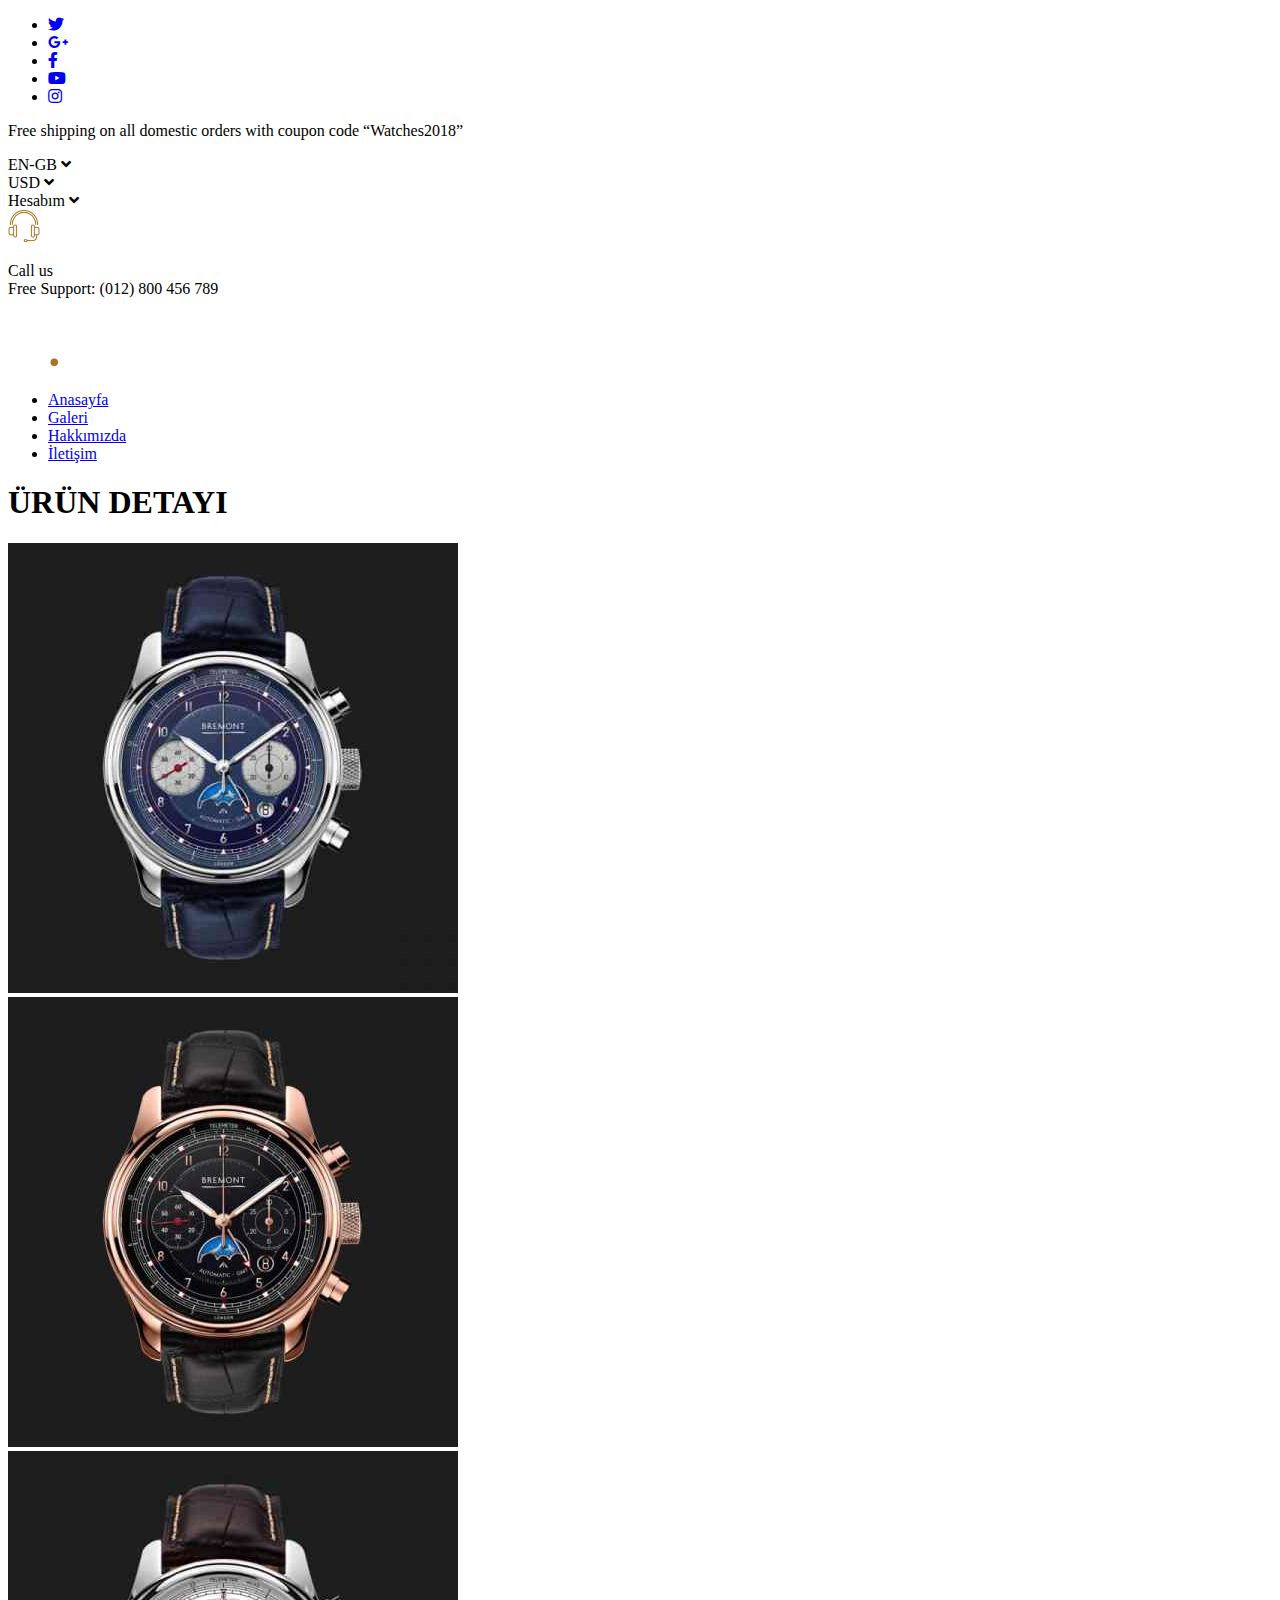
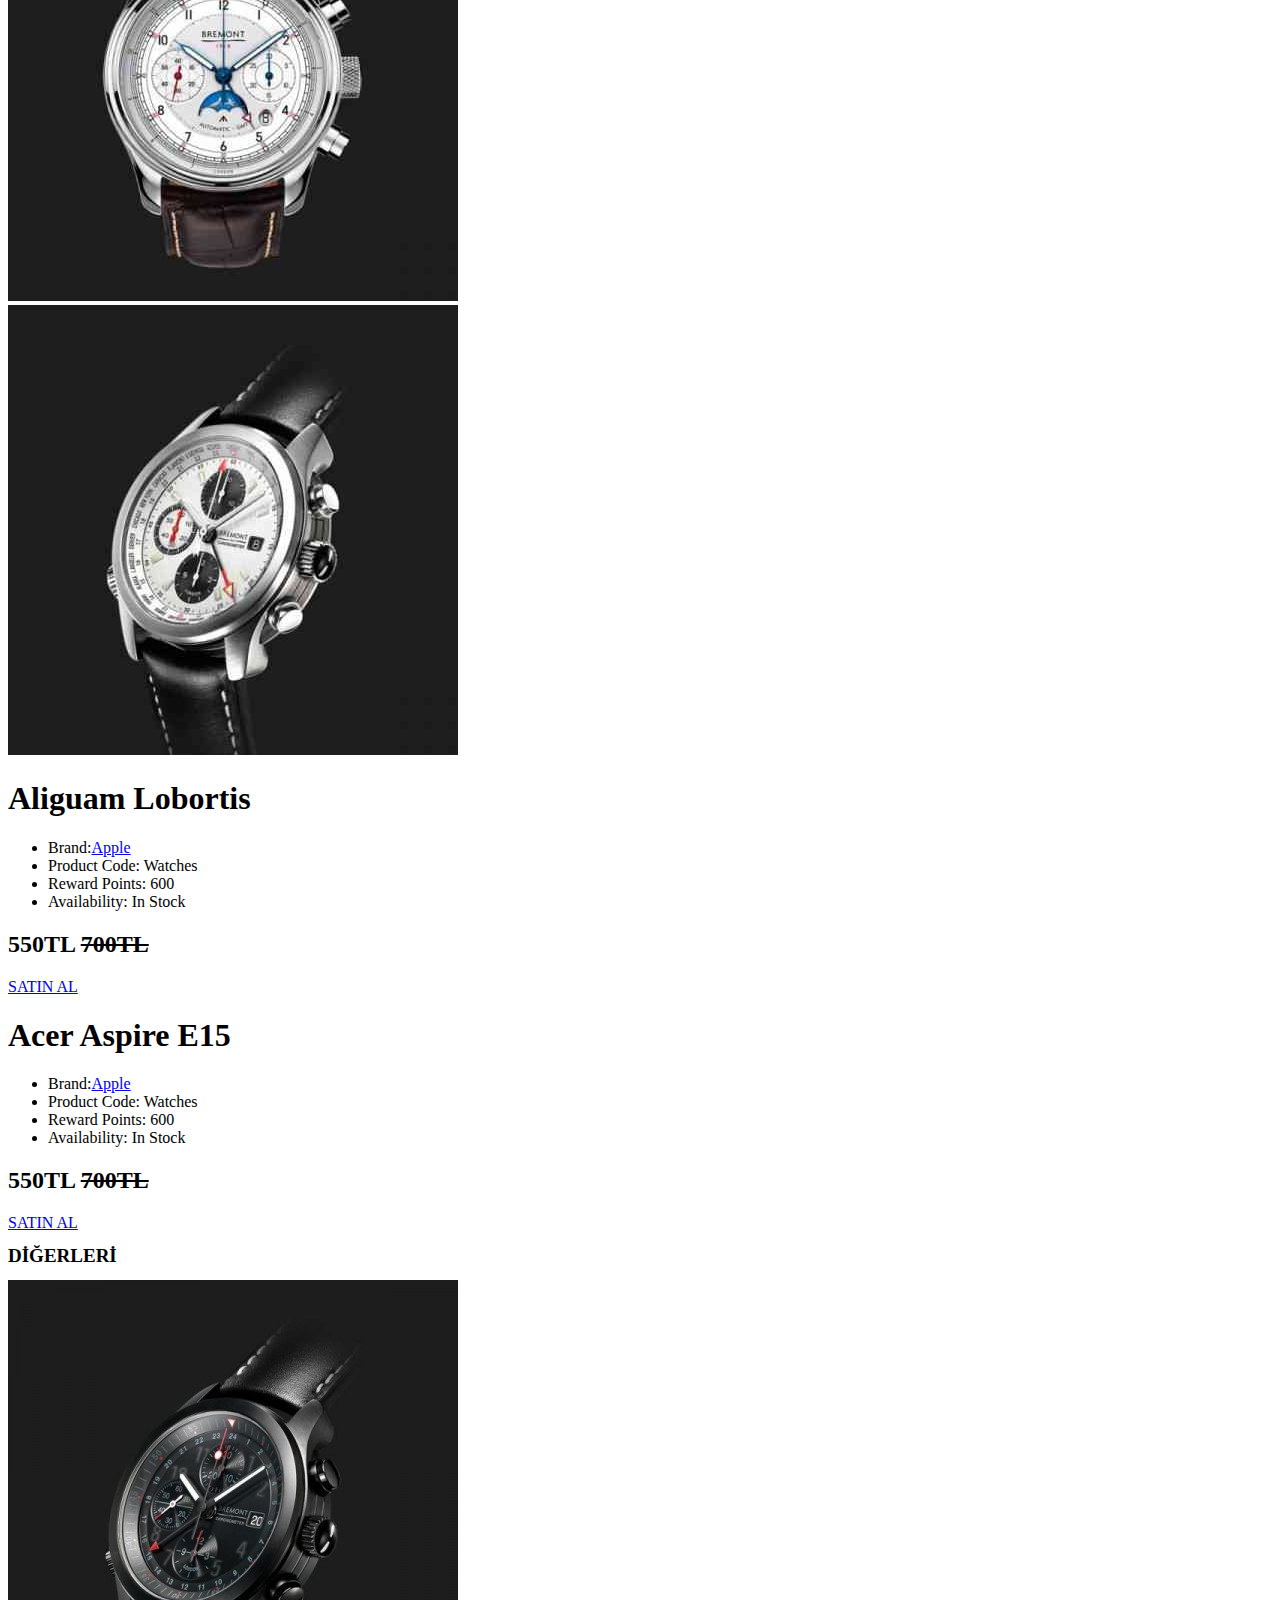
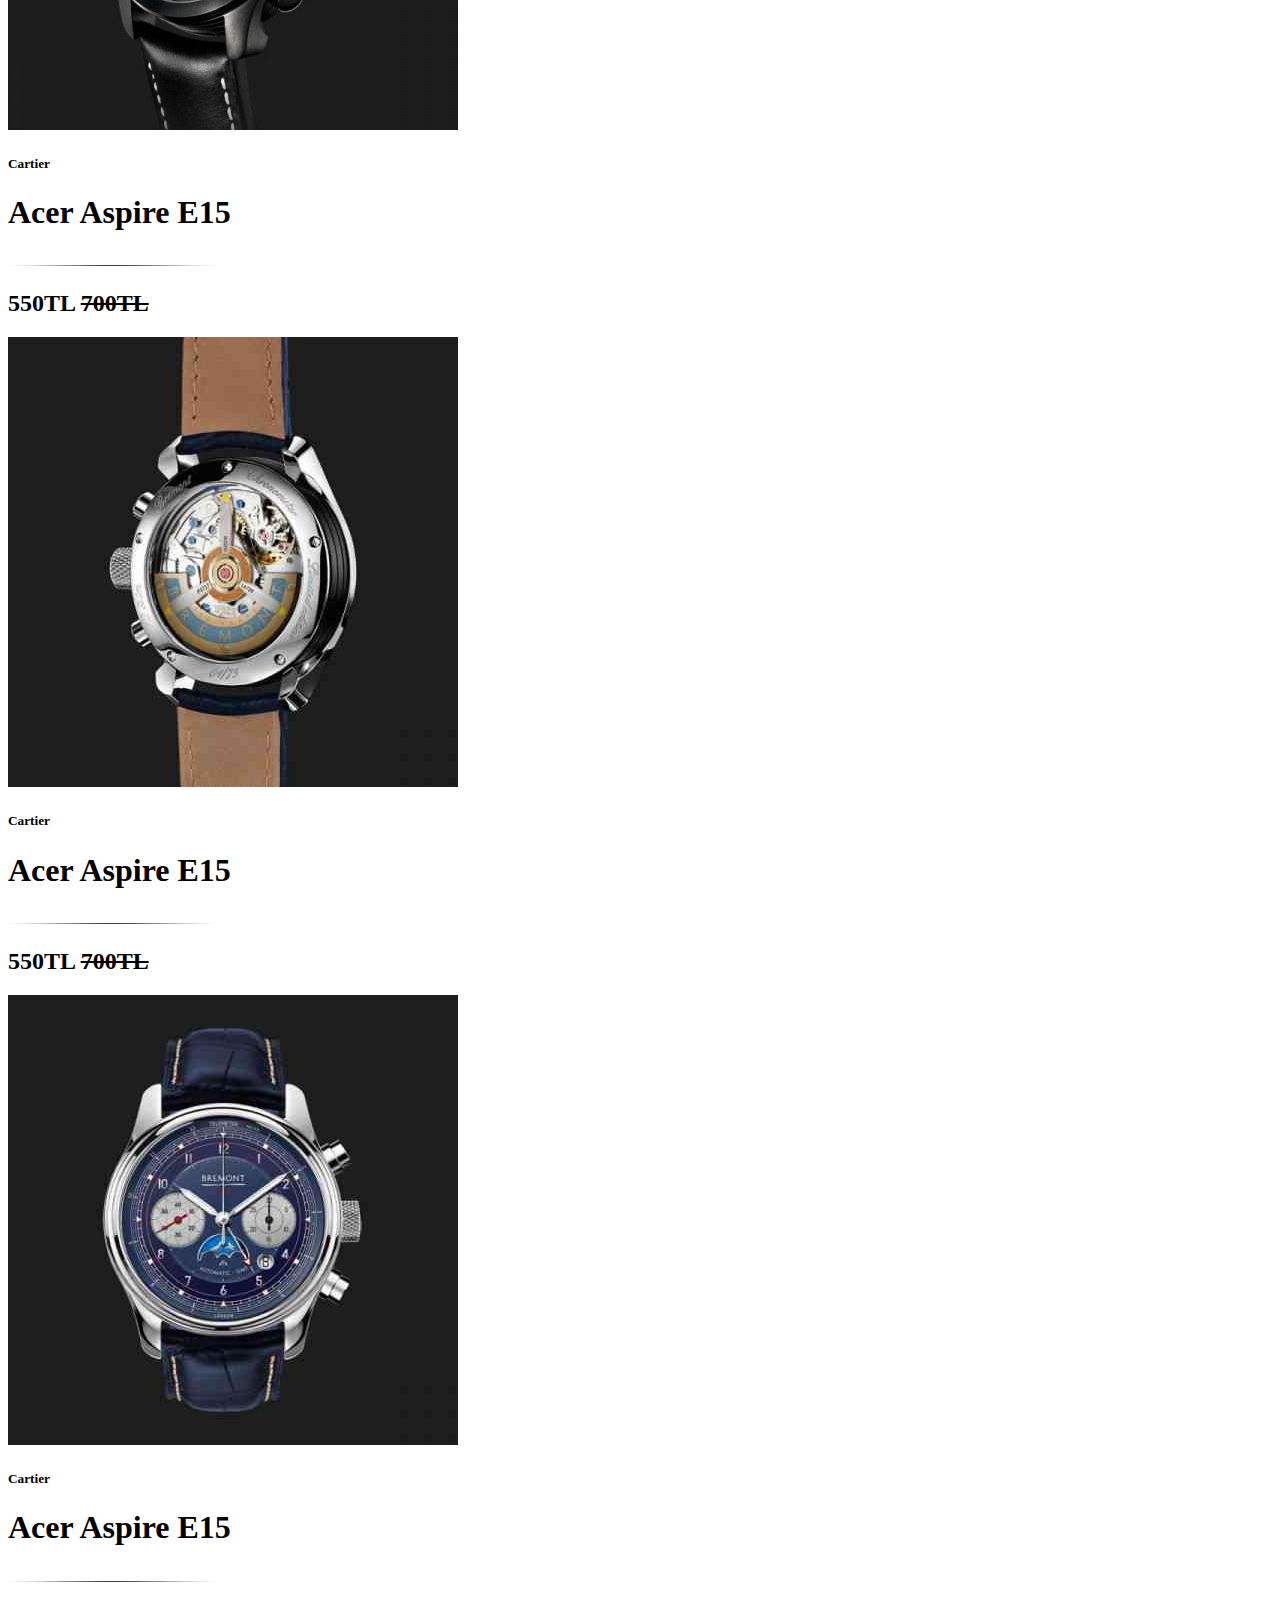
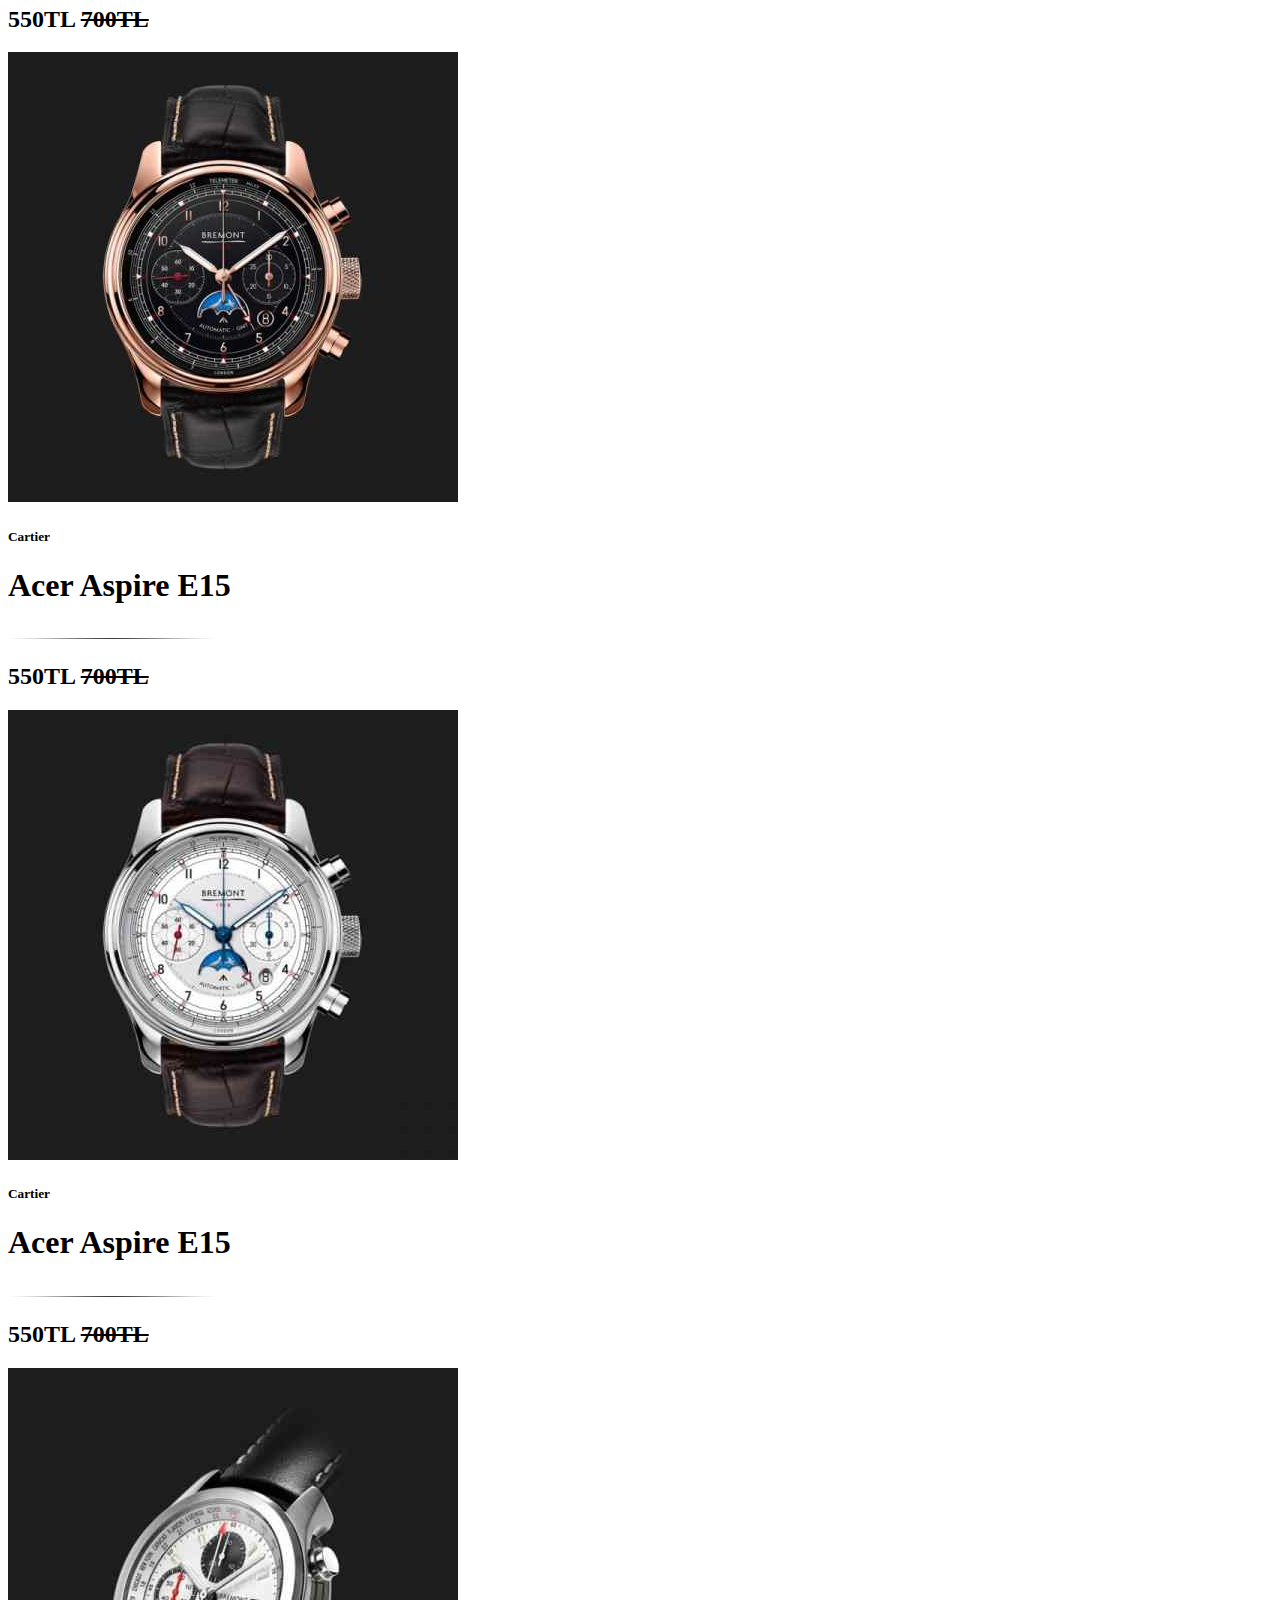
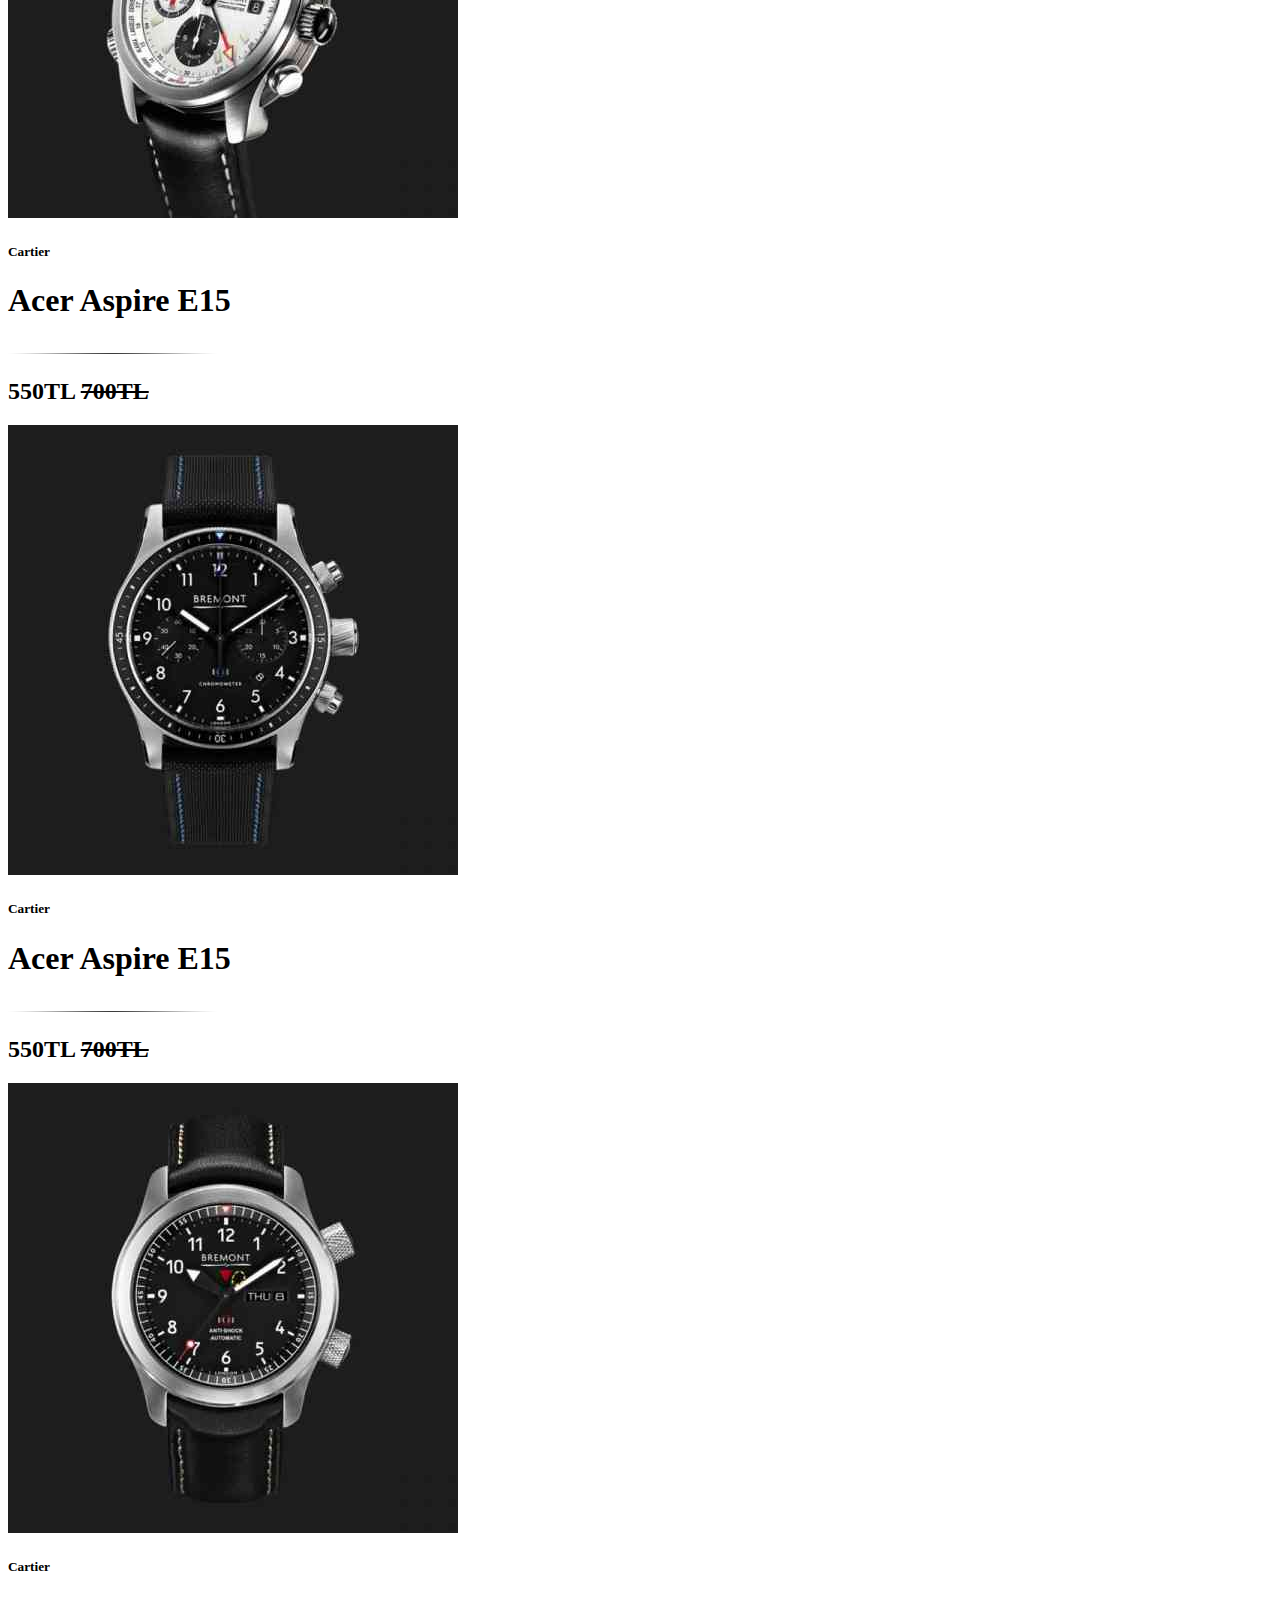
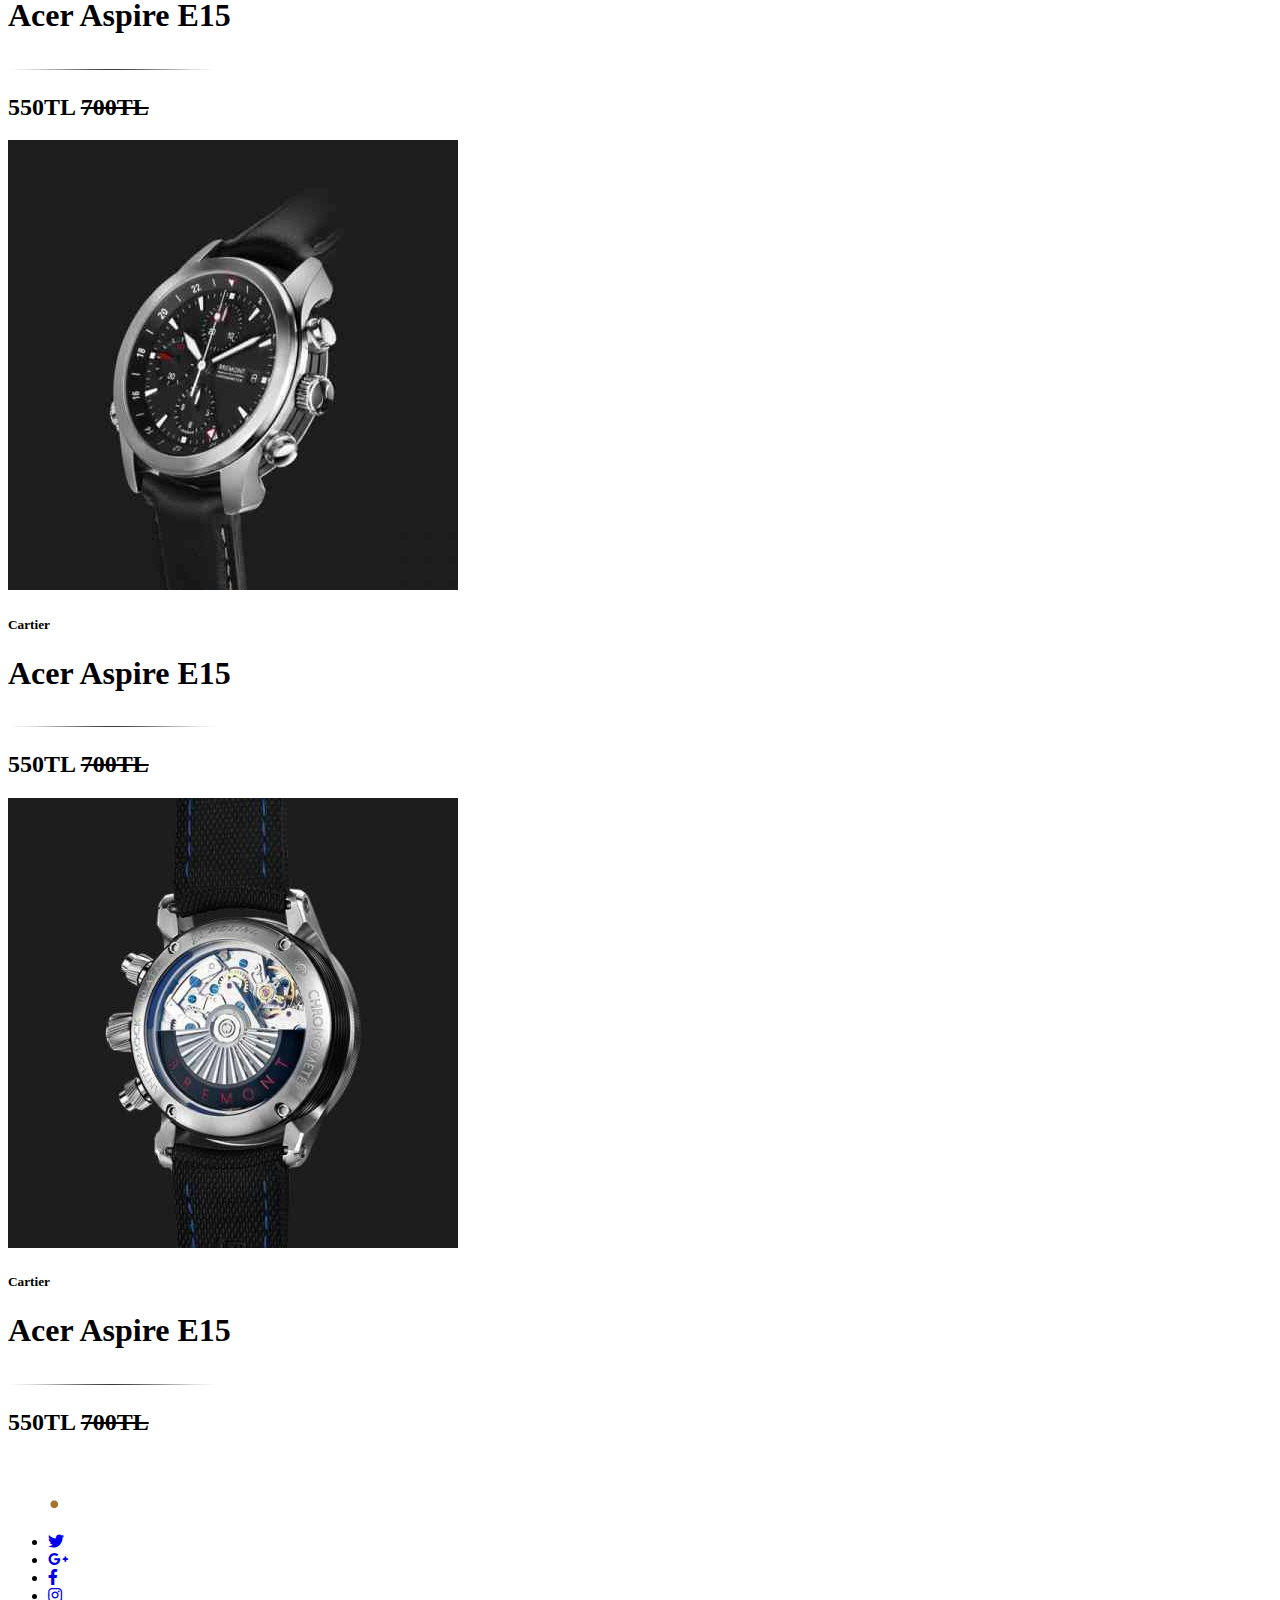
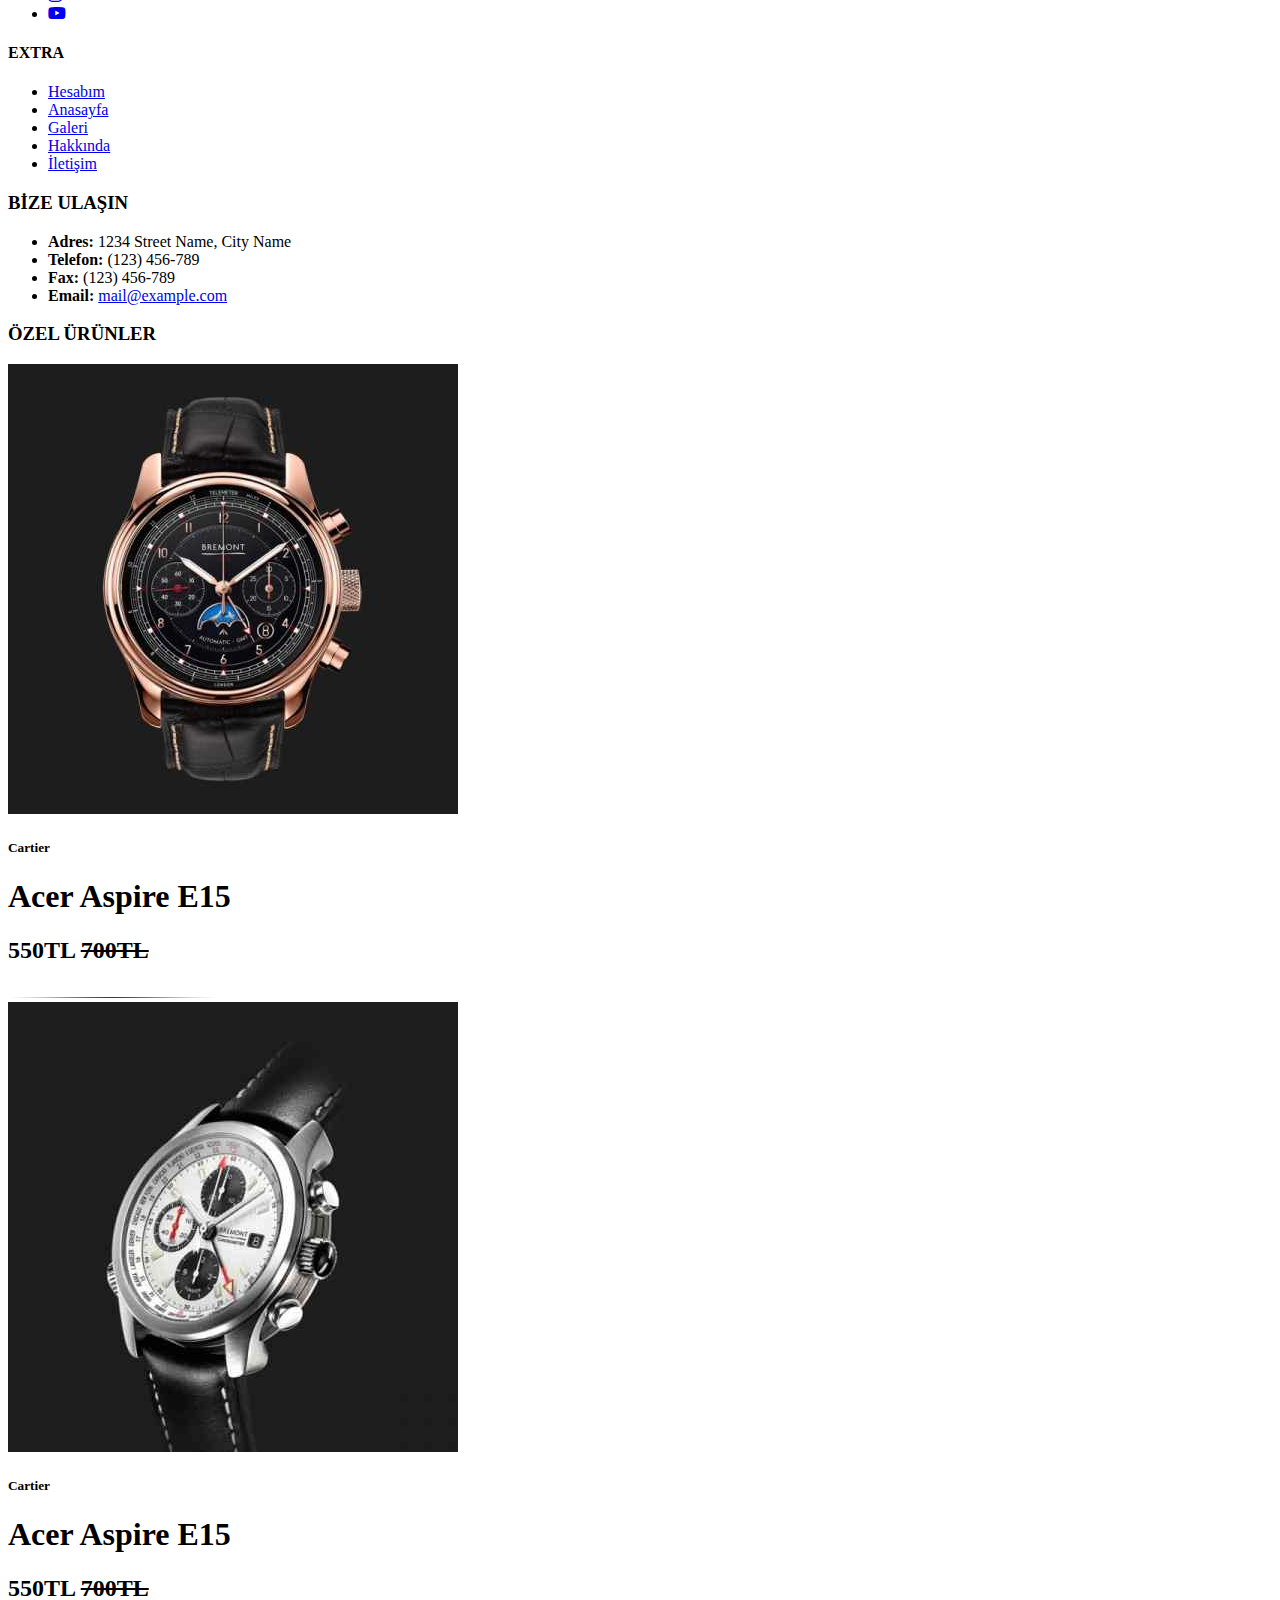
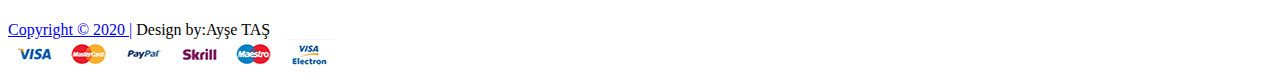
==== galeri.html @ 1a349b6c "html css tamamlandı" ====
<!DOCTYPE html>


    <meta charset="utf-8"> 
    <meta http-equiv="X-UA-Compatible" content="IE=edge">
    <meta name="viewport" content="width=device-width, initial-scale=1">
    <meta name="description" content="meta description">

    <title>Mimora</title>
   
    <link rel="stylesheet" href="css/reset.css">
    <link rel="stylesheet" href="css/main.css">
    <link rel="stylesheet" href="https://cdnjs.cloudflare.com/ajax/libs/font-awesome/5.14.0/css/all.min.css">
    <link rel="shortcut icon" href="img/icon.png">

    <body cz-shortcut-listen="true" class="bodymenu">

       <header>
            <div class="header-top">
                <div class="container">
                    <div class="top-header">

                        <div class="social-contact">
                            <ul >
                                <li class="social__item">
                                    <a href="https://twitter.com" class="social__link">
                                    <i class="fab fa-twitter"></i>
                                    </a>
                                </li>
                                <li class="social__item">
                                    <a href="https://plus.google.com" class="social__link">
                                    <i class="fab fa-google-plus-g"></i>
                                    </a>
                                </li>
                                <li class="social__item">
                                    <a href="https://facebook.com" class="social__link">
                                    <i class="fab fa-facebook-f"></i>
                                    </a>
                                </li>
                                <li class="social__item">
                                    <a href="https://youtube.com" class="social__link">
                                    <i class="fab fa-youtube"></i>
                                    </a>
                                </li>
                                <li class="social__item">
                                    <a href="https://instagram.com" class="social__link">
                                    <i class="fab fa-instagram"></i>
                                    </a>
                                </li>
                            </ul>
                            <p>Free shipping on all domestic orders with coupon code <span>“Watches2018”</span></p>
                        </div>

                      
                            <div class="header-top-nav">
                                <div class="language-selector header-top-nav__item">
                                    <div class="dropdown header-top__dropdown">
                                        <a class="dropdown-toggle" id="languageID" data-toggle="dropdown" aria-haspopup="true" aria-expanded="false">
                                            EN-GB
                                            <i class="fa fa-angle-down"></i>
                                        </a>
                                        <div class="dropdown-menu" aria-labelledby="languageID">
                                            
                                        </div>
                                    </div>
                                </div>
                                <div class="currency-selector header-top-nav__item">
                                    <div class="dropdown header-top__dropdown">
                                        
                                        <a class="dropdown-toggle" id="currencyID" data-toggle="dropdown" aria-haspopup="true" aria-expanded="false">
                                            USD
                                            <i class="fa fa-angle-down"></i>
                                        </a>
                                        <div class="dropdown-menu" aria-labelledby="currencyID">
                                           
                                        </div>
                                    </div>
                                </div>
                                <div class="user-info header-top-nav__item">
                                    <div class="dropdown header-top__dropdown">
                                        <a class="dropdown-toggle" id="userID" data-toggle="dropdown" aria-haspopup="true" aria-expanded="false">
                                           Hesabım
                                            <i class="fa fa-angle-down"></i>
                                        </a>
                                        <div class="dropdown-menu" aria-labelledby="userID">
                                            
                                        </div>
                                    </div>
                                </div>
                            </div>
                       
                    </div>
                </div>
            </div>

                             <!--ikinci başlık-->
            <div class="header-middle header-top-1">
                <div class="container">
                    <div class="row">
                       <div class="contact-info">
                         <img src="img/icon_phone.png" alt="Phone Icon">
                         <p>Call us <br> Free Support: (012) 800 456 789</p>
                       </div>

                        <div class="text-center">
                          <a href="index.html" class="logo-box mb-md--30">
                          <img src="img/logo.png" alt="logo">
                          </a>
                        </div>  
                    </div>
                </div>
            </div>
                        <!--üçüncü başlık-->
            <div class="headerMenu">
                <div class="container">
                 <ul class="menuLink">
                     <li><a href="index.html">Anasayfa</a></li>
                     <li><a href="galeri.html">Galeri</a></li>
                     <li><a href="hakkimizda.html">Hakkımızda</a></li>
                     <li><a href="iletisim.html">İletişim</a></li>
                     
                 </ul>
                </div>
            </div>

        </header>
                   <!--Başlık kısmı-->
        <section class="page">
            <div class="pageTitle">
                <h1>ÜRÜN DETAYI</h1>
            </div>

        </section>

                
        <section class="imgProduct">
            <div class="container">
                <div class="imgBody">
                    
                    <div class="imgMenu">
                        <div class="col2">
                            <div class="item">
                                <div class="imgPage">
                                    <img src="img/watch3.jpg">
                                </div>
                                <div class="imgPage">
                                    <img src="img/watch4.jpg">
                                </div>
                                <div class="imgPage">
                                    <img src="img/watch5.jpg">
                                </div>
                                <div class="imgPage">
                                    <img src="img/watch6.jpg">
                                </div>
                             
                            </div>
                        </div>
                        
                        <div class="col2">
                            <div class="item">
                                <div class="text">
                                    <div class="itemtext">
                                        <h1>Aliguam Lobortis</h1>
                                        <ul class="list"> 
                                            <li>Brand:<a href="#">Apple</a></li>
                                            <li>Product Code: Watches</li>
                                            <li>Reward Points: 600</li>
                                            <li>Availability: In Stock</li>
                                        </ul>
                                        <h2>550TL <span><del>700TL</del></span></h2>
                                        <a href="#" class="btn">SATIN AL </a> 
                                    </div>
                                </div>
                                <div class="text">
                                    <div class="itemtext">
                                        <h1>Acer Aspire E15</h1>
                                        <ul class="list">
                                            <li>Brand:<a href="#">Apple</a></li>
                                            <li>Product Code: Watches</li>
                                            <li>Reward Points: 600</li>
                                            <li>Availability: In Stock</li>
                                        </ul>
                                        <h2>550TL <span><del>700TL</del></span></h2>
                                        <a href="#" class="btn">SATIN AL </a> 
                                    </div>
                                </div>
                            
                            </div>
                        </div>

                    </div>
            
                </div>
            </div>

        </section>



                     <!--Galeri kısmı-->
        <section id="galeri" class="sectionArea">
            <div class="container">
                <div class="galeriBody">
                        <div class="galeriText">
                            <h1 style="font-size: 19px;">DİĞERLERİ</h1>
                        </div>
                    <div class="galeriMenu">
                        <div class="col5">
                            <div class="item2">
                                <div class="zoom">
                                    <img src="img/watch1.jpg">
                                  

                                </div>
                                <div class="itemtext">
                                    <h5>Cartier</h5>
                                    <h1>Acer Aspire E15</h1>
                                    <img src="img/line.png" alt="line">
                                    <h2>550TL <span><del>700TL</del></span></h2>
                                </div>
                            </div>
                        </div>
                        <div class="col5">
                            <div class="item2">
                                <div class="zoom">
                                    <img src="img/watch2.jpg">
                                </div>
                                <div class="itemtext">
                                    <h5>Cartier</h5>
                                    <h1>Acer Aspire E15</h1>
                                    <img src="img/line.png" alt="line">
                                    <h2>550TL <span><del>700TL</del></span></h2>
                                </div>
                            </div>
                        </div>
                        <div class="col5">
                            <div class="item2">
                                <div class="zoom">
                                    <img src="img/watch3.jpg">
                                </div>
                                <div class="itemtext">
                                    <h5>Cartier</h5>
                                    <h1>Acer Aspire E15</h1>
                                    <img src="img/line.png" alt="line">
                                    <h2>550TL <span><del>700TL</del></span></h2>
                                </div>
                            </div>
                        </div>
                        <div class="col5">
                            <div class="item2">
                                <div class="zoom">
                                    <img src="img/watch4.jpg">
                                </div>
                                <div class="itemtext">
                                    <h5>Cartier</h5>
                                    <h1>Acer Aspire E15</h1>
                                    <img src="img/line.png" alt="line">
                                    <h2>550TL <span><del>700TL</del></span></h2>
                                </div>
                            </div>
                        </div>
                        <div class="col5">
                            <div class="item2">
                                <div class="zoom">
                                    <img src="img/watch5.jpg">
                                </div>
                                <div class="itemtext">
                                    <h5>Cartier</h5>
                                    <h1>Acer Aspire E15</h1>
                                    <img src="img/line.png" alt="line">
                                    <h2>550TL <span><del>700TL</del></span></h2>
                                </div>
                            </div>
                        </div>
                        <div class="col5">
                            <div class="item2">
                                <div class="zoom">
                                    <img src="img/watch6.jpg">
                                </div>
                                <div class="itemtext">
                                    <h5>Cartier</h5>
                                    <h1>Acer Aspire E15</h1>
                                    <img src="img/line.png" alt="line">
                                    <h2>550TL <span><del>700TL</del></span></h2>
                                </div>
                            </div>
                        </div>
                        <div class="col5">
                            <div class="item2">
                                <div class="zoom">
                                   <img src="img/watch7.jpg">
                                </div>
                                <div class="itemtext">
                                    <h5>Cartier</h5>
                                    <h1>Acer Aspire E15</h1>
                                    <img src="img/line.png" alt="line">
                                    <h2>550TL <span><del>700TL</del></span></h2>
                                </div>
                            </div>
                        </div>
                        <div class="col5">
                            <div class="item2">
                                <div class="zoom">
                                    <img src="img/watch8.jpg">   
                                </div>
                                <div class="itemtext">
                                    <h5>Cartier</h5>
                                    <h1>Acer Aspire E15</h1>
                                    <img src="img/line.png" alt="line">
                                    <h2>550TL <span><del>700TL</del></span></h2>
                                </div>
                            </div>
                        </div>
                        <div class="col5">
                            <div class="item2">
                                <div class="zoom">
                                    <img src="img/watch9.jpg">
                                </div>
                                <div class="itemtext">
                                <h5>Cartier</h5>
                                    <h1>Acer Aspire E15</h1>
                                    <img src="img/line.png" alt="line">
                                    <h2>550TL <span><del>700TL</del></span></h2>
                                </div>
                            </div>
                        </div>
                        <div class="col5">
                            <div class="item2">
                                <div class="zoom">
                                    <img src="img/watch10.jpg">
                                </div>
                                <div class="itemtext">
                                    <h5>Cartier</h5>
                                    <h1>Acer Aspire E15</h1>
                                    <img src="img/line.png" alt="line">
                                    <h2>550TL <span><del>700TL</del></span></h2>
                                </div>
                            </div>
                        </div>
                    </div>
                </div>
            </div>
        </section>
        <footer class="footerArea">
            <div class="container">
                <div class="footerBody">
                    <div class="footerTop">

                        <div class="col4">
                            <div class="footerItem">
                                <img src="img/logo.png" alt="logo">
                                <ul class="socialLinks">
                                    <li><a href="https://twitter.com"><i class="fab fa-twitter"></i></a></li>
                                    <li><a href="https://plus.google.com"><i class="fab fa-google-plus-g"></i></a></li>
                                    <li><a href="https://facebook.com"><i class="fab fa-facebook-f"></i></a></li>
                                    <li><a href="https://instagram.com"><i class="fab fa-instagram"></i></a></li>
                                    <li><a href="https://youtube.com"><i class="fab fa-youtube"></i></a></li>
                                </ul>
                            </div>
                        </div>
                     
                        <div class="col4">
                            <div class="footerItem">
                                <h4>EXTRA</h4>
                                <ul class="footerExtra">
                                    <li ><a class="hesap" href="#">Hesabım</a></li>
                                    <li><a href="#">Anasayfa</a></li>
                                    <li><a href="#">Galeri</a></li>
                                    <li><a href="#">Hakkında</a></li>
                                    <li><a href="#">İletişim</a></li>
                                </ul>
                        
                            </div>
                        </div>
                        <div class="col4">
                            <div class="footerItem">
                                <h3>BİZE ULAŞIN</h3>
                                <ul class="footerContact">
                                    <li> <strong>Adres:</strong> 1234 Street Name, City Name</li>
                                    <li><strong>Telefon:</strong> (123) 456-789</li>
                                    <li><strong>Fax:</strong> (123) 456-789</li>
                                    <li><strong>Email:</strong> <a href="mailto:mail@example.com">mail@example.com</a></li>
                                </ul>
                        
                            </div>
                        </div>
                        <div class="col4">
                            <div class="footerItem">
                                <h3>ÖZEL ÜRÜNLER</h3>
                                <div class="widget-product">
                                    <div class="product">
                                        <div class="productimg">
                                            <img src="img/watch4.jpg" alt="saat">
                                        </div>
                                        <div class="productText">
                                            <h5>Cartier</h5>
                                            <h1>Acer Aspire E15</h1>
                                            <h2>550TL <span><del>700TL</del></span></h2>
                                        </div>
                                    </div>
                                    <div class="line">
                                        <img src="img/line.png" alt="">
                                    </div>
                                    <div class="product">
                                        <div class="productimg">
                                            <img src="img/watch6.jpg" alt="saat">
                                        </div>
                                        <div class="productText">
                                            <h5>Cartier</h5>
                                            <h1>Acer Aspire E15</h1>
                                            <h2>550TL <span><del>700TL</del></span></h2>
                                        </div>
                                    </div>
                                </div>
                        
                            </div>
                        </div>
                    </div>

                    <div class="footerLower">
                        <div class="copyright">
                            <a href="#"> Copyright &copy; 2020 |</a>
                            <span class="text">
                                Design by:Ayşe TAŞ
                            </span>
            
                        </div>
                        <div class="footerImg">
                            <img src="img/payment.png" >
                        </div>
                    </div>
                </div>
            </div>

        </footer>



    </body>
</html>
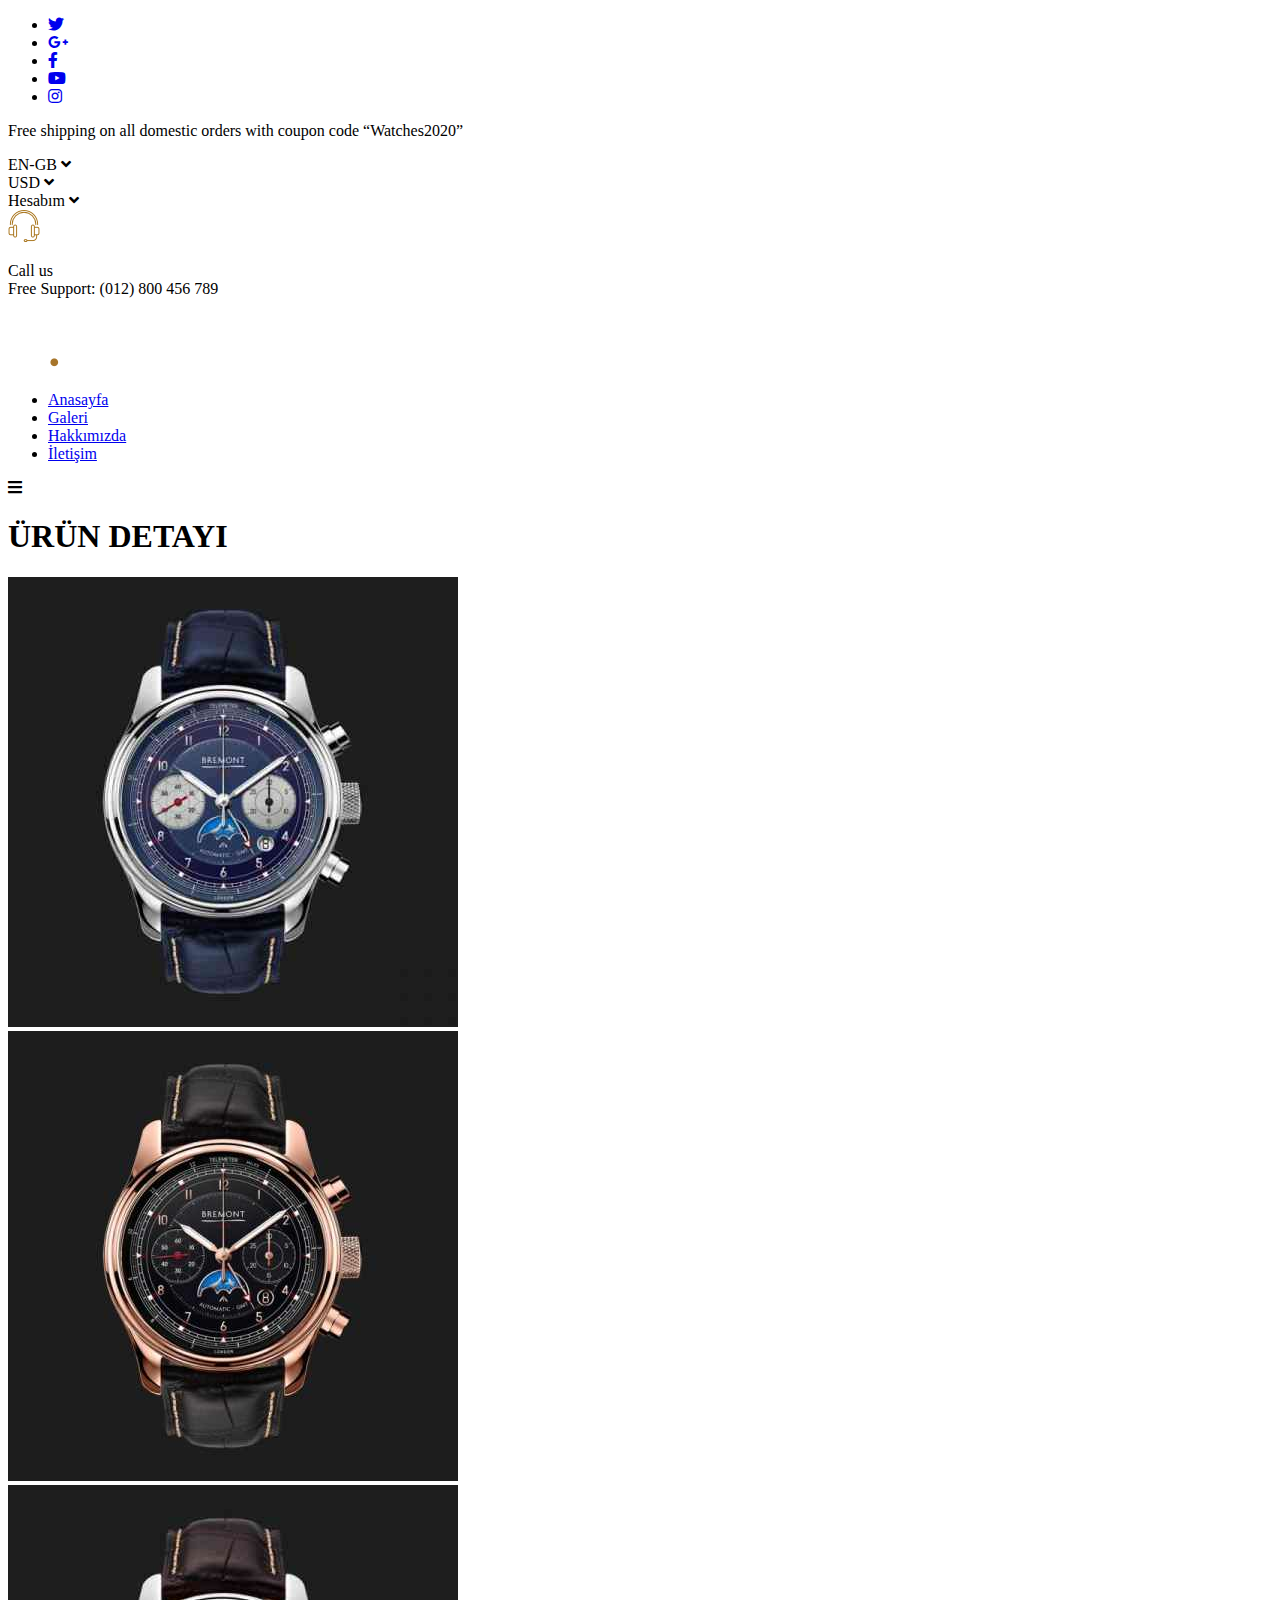
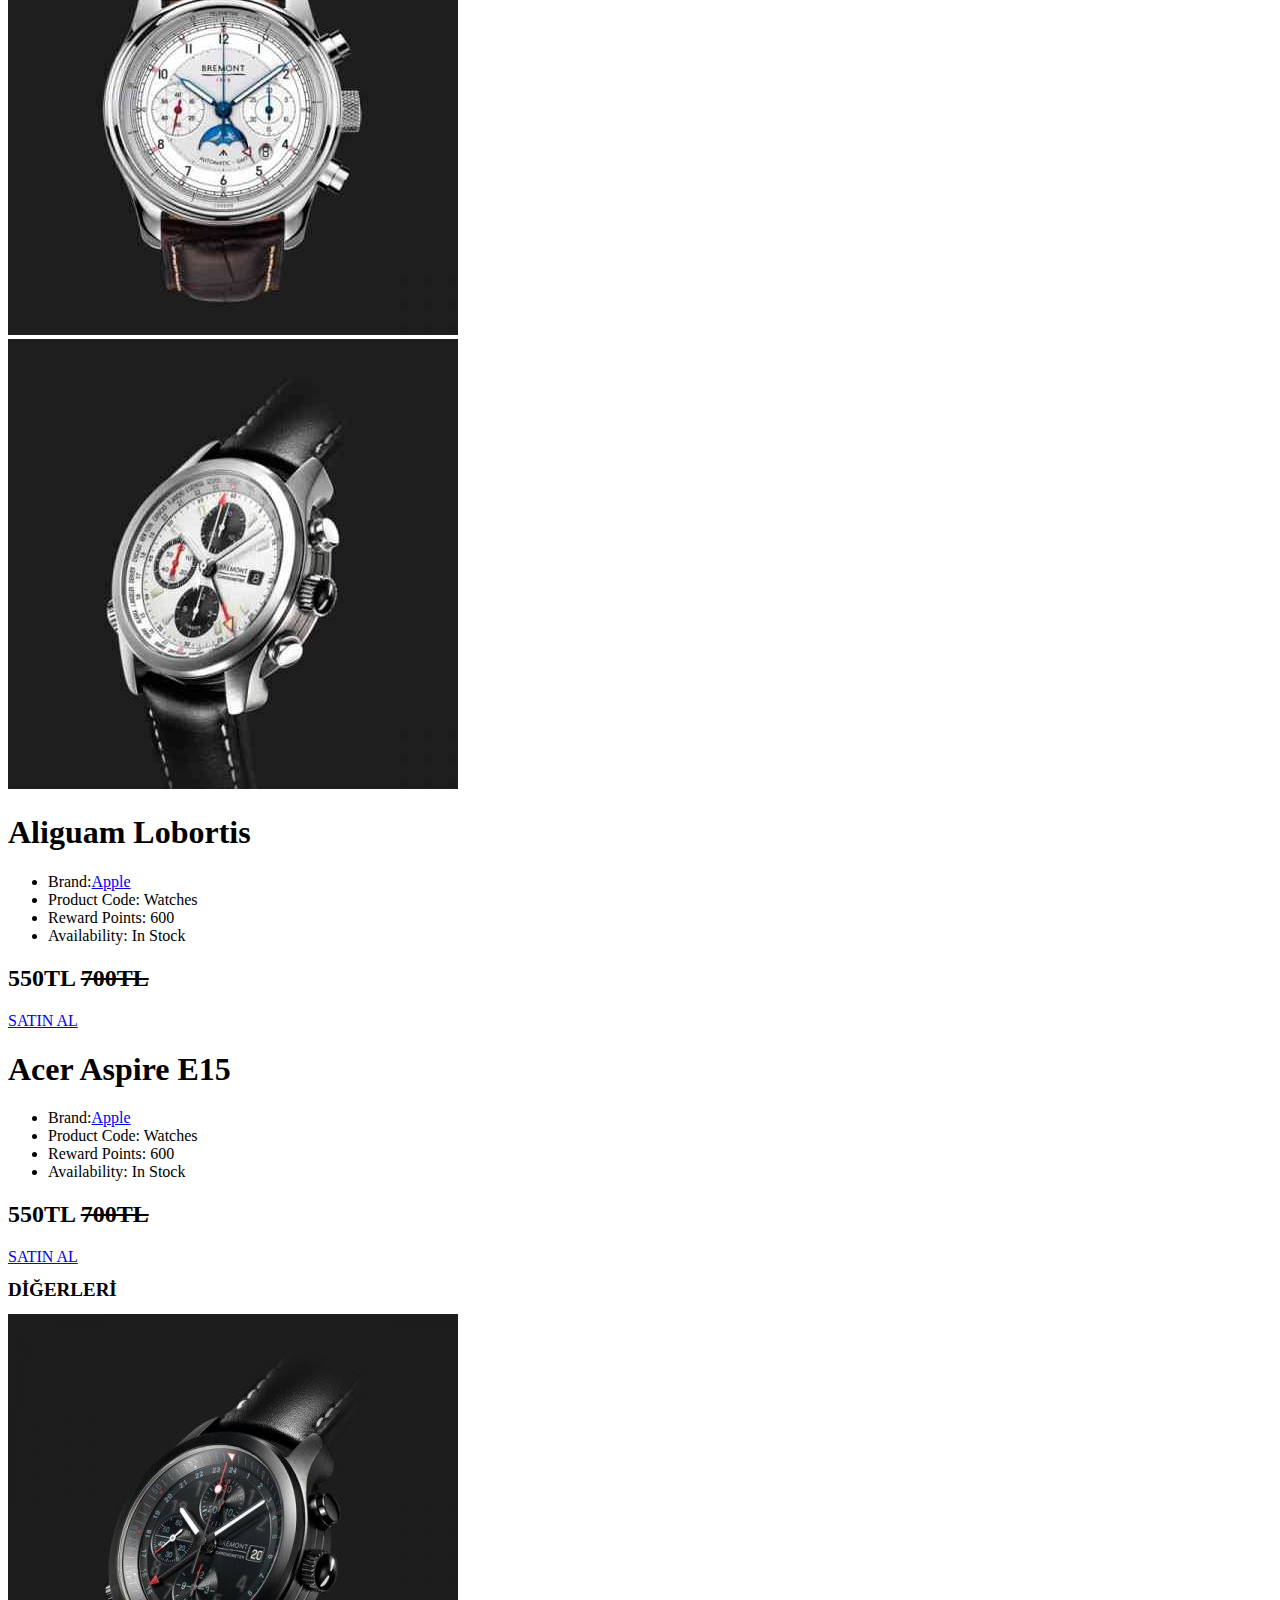
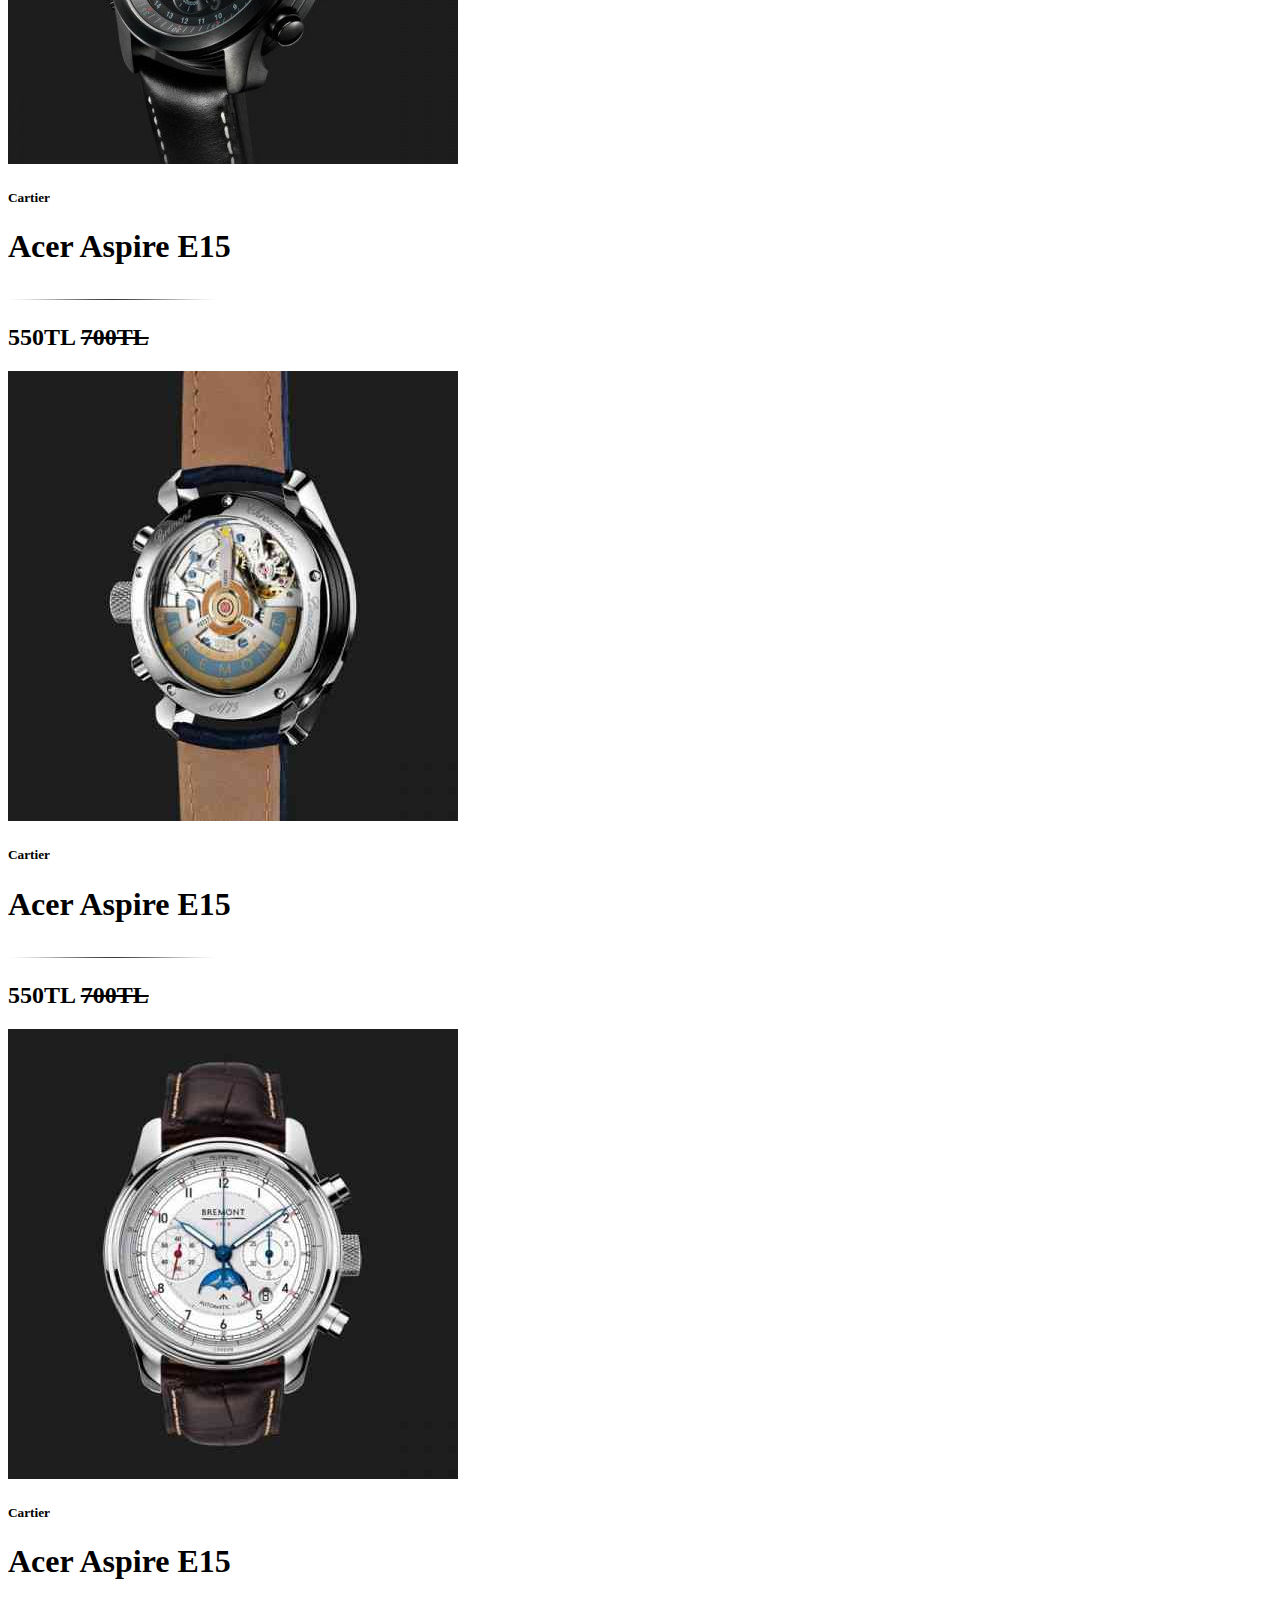
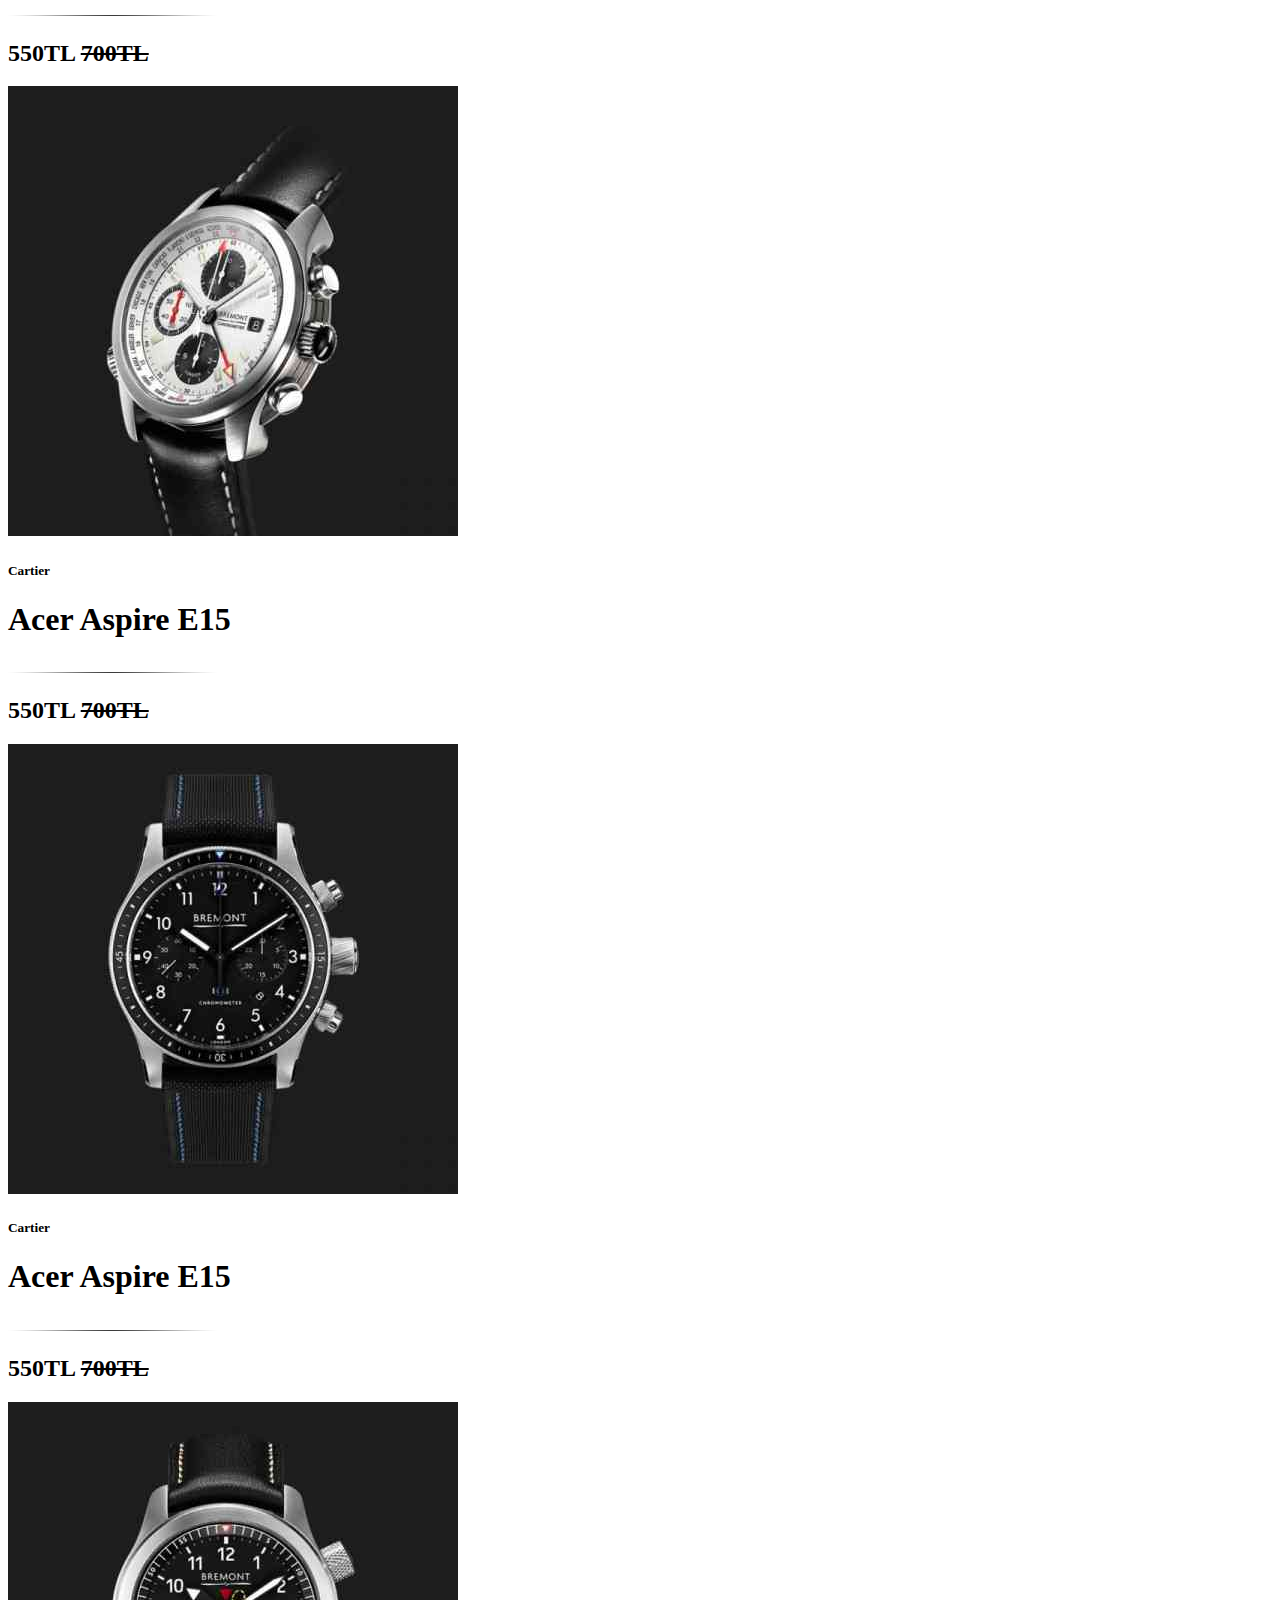
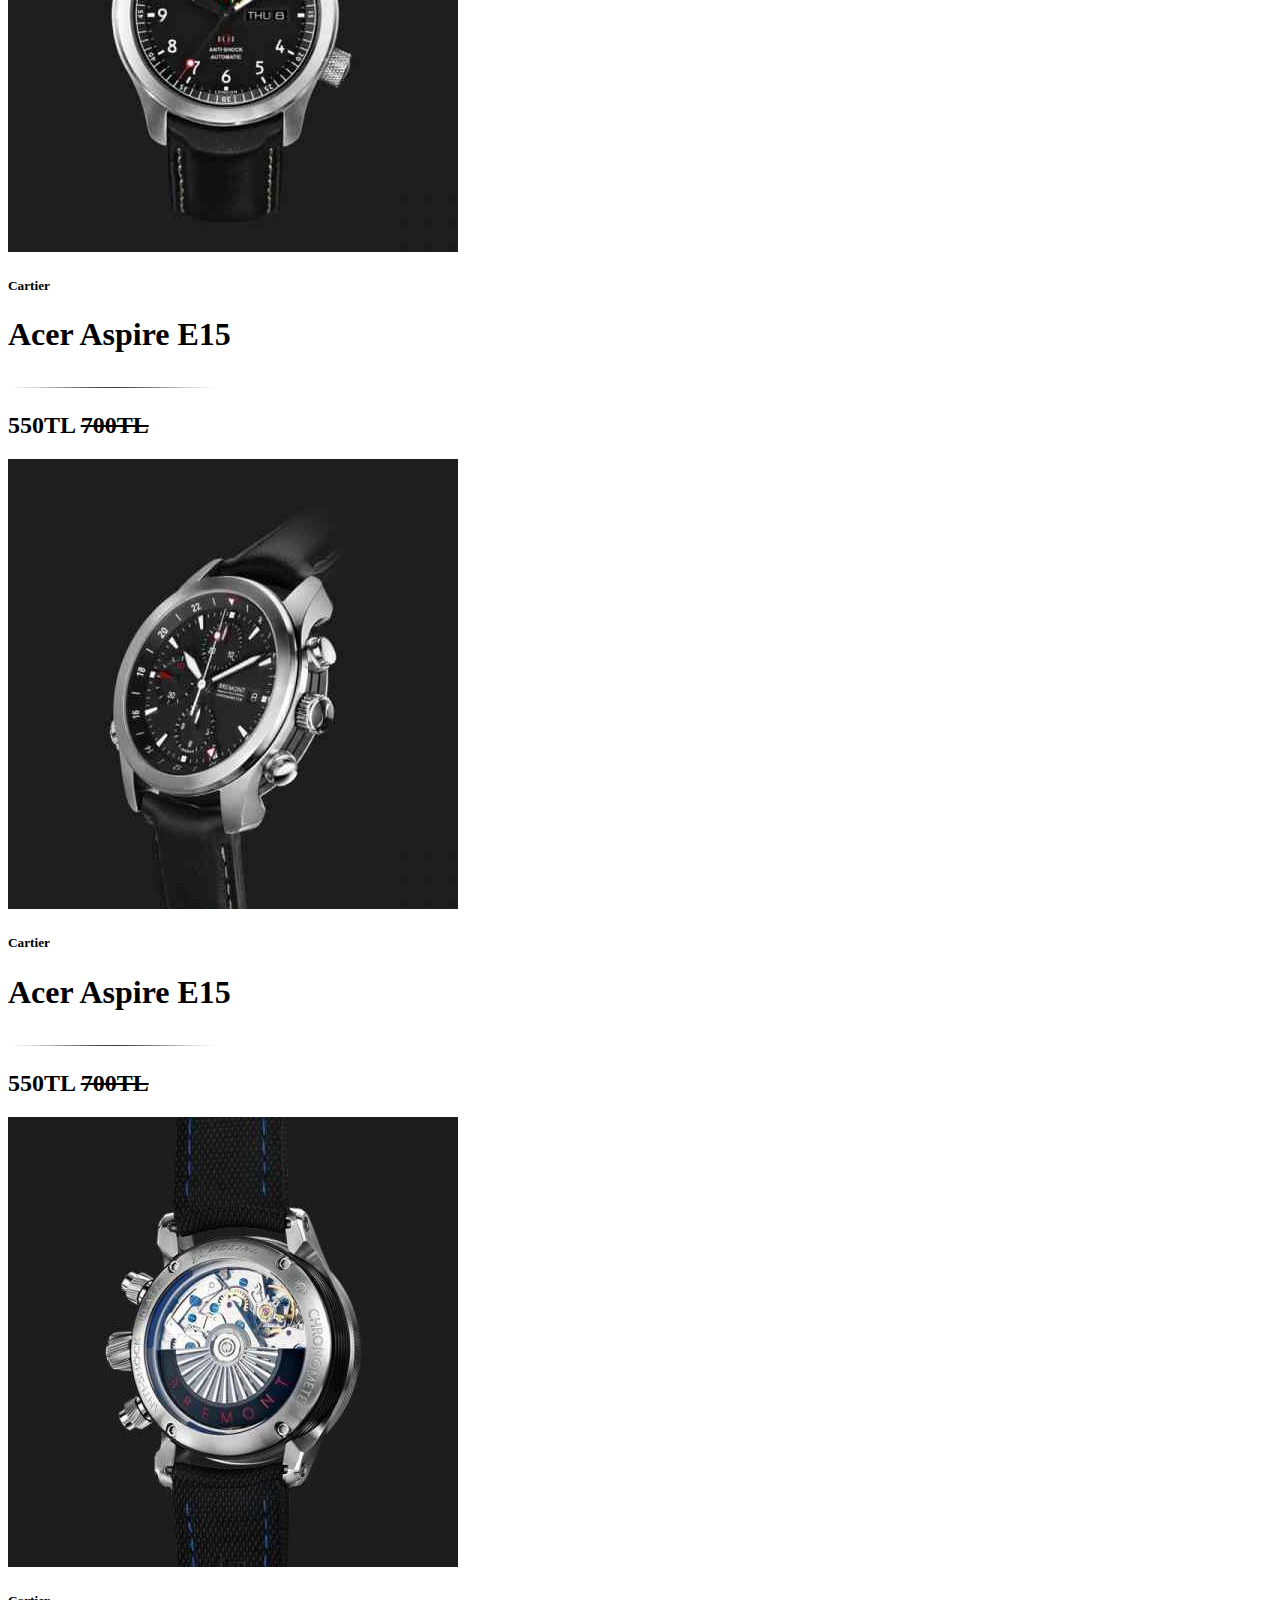
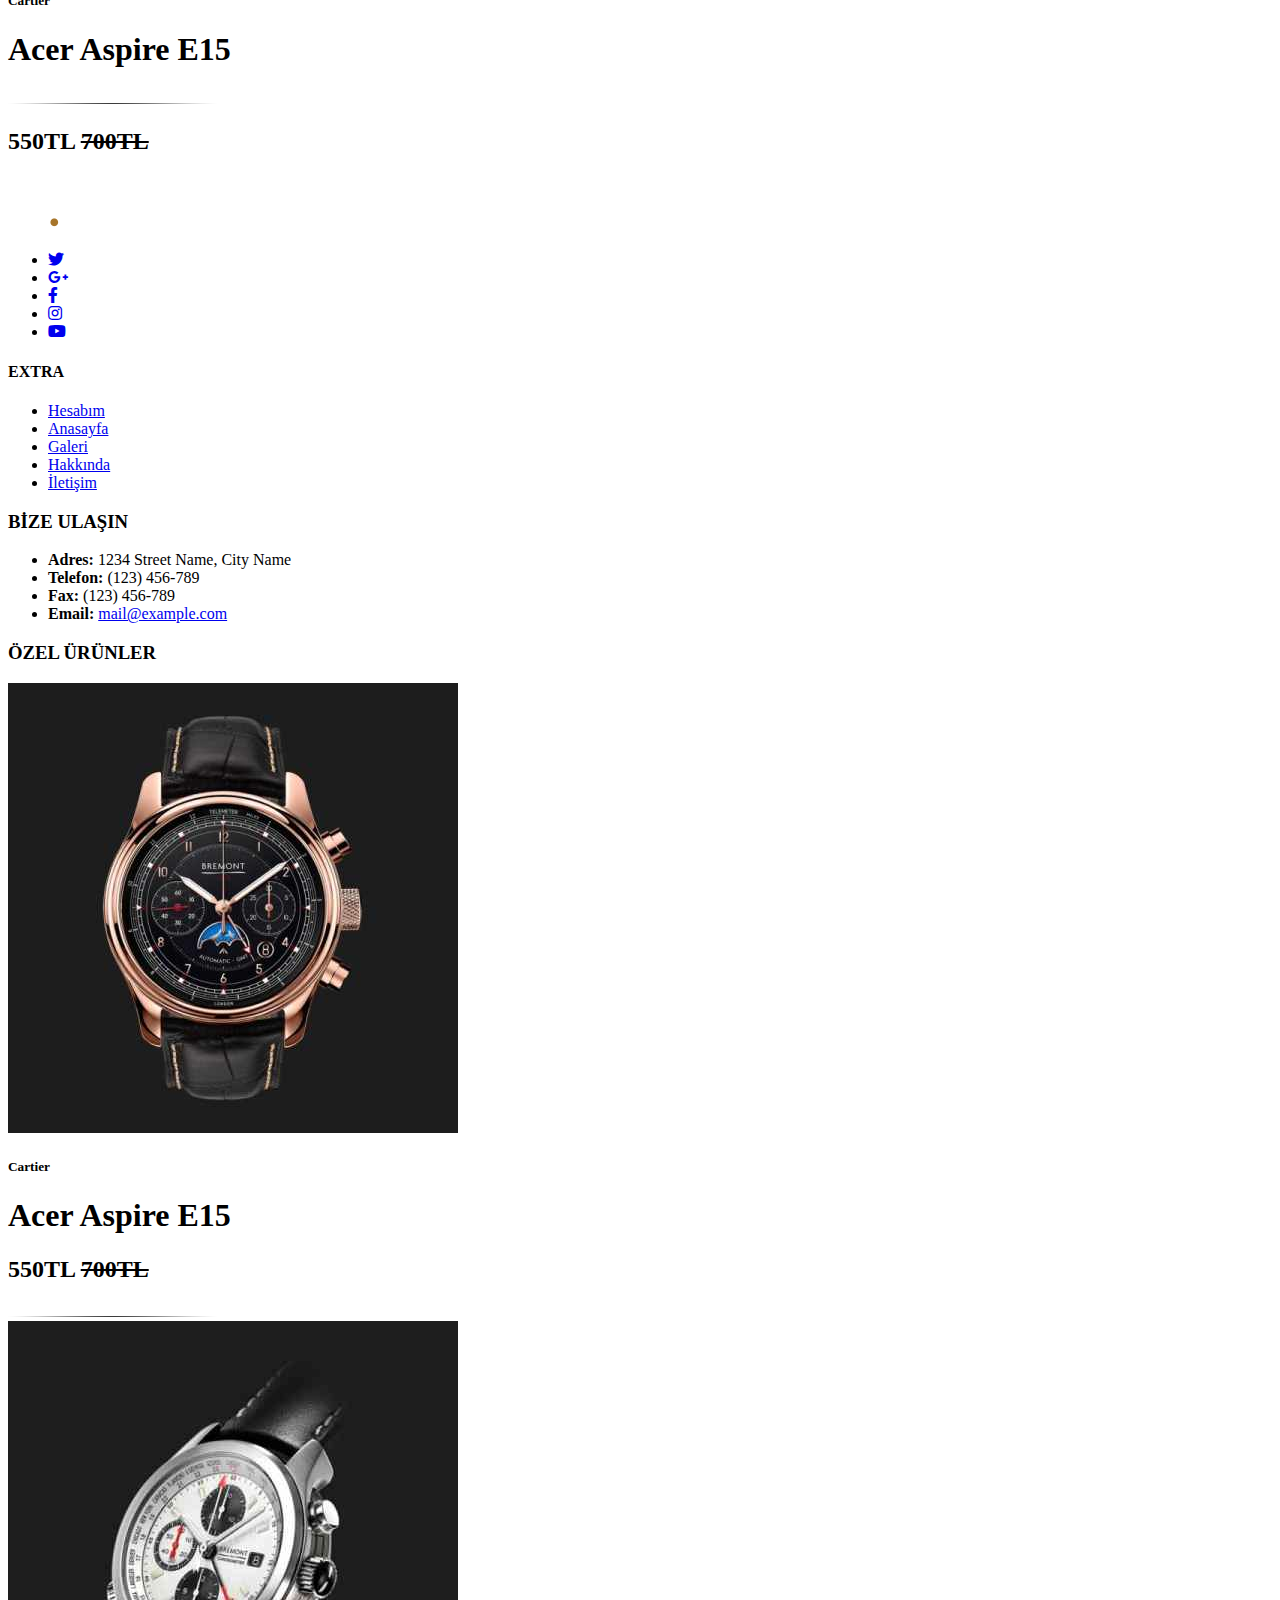
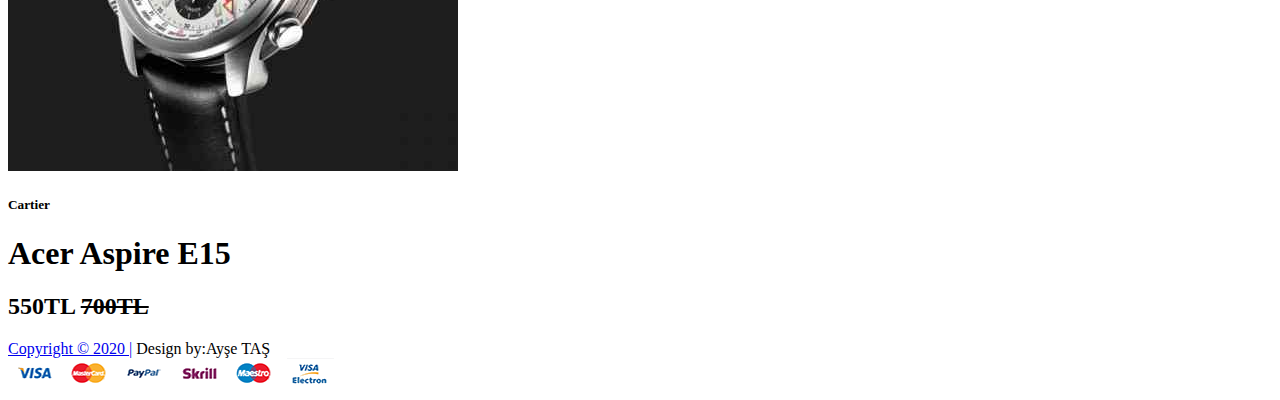
==== commit a7922104: "responsive kısmı tamamdır" ====
--- a/galeri.html
+++ b/galeri.html
@@ -5,6 +5,7 @@
     <meta http-equiv="X-UA-Compatible" content="IE=edge">
     <meta name="viewport" content="width=device-width, initial-scale=1">
     <meta name="description" content="meta description">
+    
 
     <title>Mimora</title>
    
@@ -12,6 +13,11 @@
     <link rel="stylesheet" href="css/main.css">
     <link rel="stylesheet" href="https://cdnjs.cloudflare.com/ajax/libs/font-awesome/5.14.0/css/all.min.css">
     <link rel="shortcut icon" href="img/icon.png">
+<!-- bxSlider CSS file -->
+    <script src="https://ajax.googleapis.com/ajax/libs/jquery/1.11.3/jquery.min.js"></script>
+    <script src="js/jquery.min.js"></script>
+    <link href="css/jquery.bxslider.min.css" rel="stylesheet" />
+    
 
     <body cz-shortcut-listen="true" class="bodymenu">
 
@@ -48,7 +54,9 @@
                                     </a>
                                 </li>
                             </ul>
-                            <p>Free shipping on all domestic orders with coupon code <span>“Watches2018”</span></p>
+                        </div>
+                        <div class="text">
+                            <p>Free shipping on all domestic orders with coupon code <span>“Watches2020”</span></p>
                         </div>
 
                       
@@ -113,13 +121,20 @@
                         <!--üçüncü başlık-->
             <div class="headerMenu">
                 <div class="container">
-                 <ul class="menuLink">
-                     <li><a href="index.html">Anasayfa</a></li>
-                     <li><a href="galeri.html">Galeri</a></li>
-                     <li><a href="hakkimizda.html">Hakkımızda</a></li>
-                     <li><a href="iletisim.html">İletişim</a></li>
-                     
-                 </ul>
+                    <div class="menuLink">
+                        <ul >
+                            <li><a href="index.html">Anasayfa</a></li>
+                            <li><a href="galeri.html">Galeri</a></li>
+                            <li><a href="hakkimizda.html">Hakkımızda</a></li>
+                            <li><a href="iletisim.html">İletişim</a></li>
+                            
+                        </ul>
+                    </div>
+                    <div class="mobil">
+                            <i class="fas fa-bars"></i>
+                    </div>
+                    
+              
                 </div>
             </div>
 
@@ -136,7 +151,6 @@
         <section class="imgProduct">
             <div class="container">
                 <div class="imgBody">
-                    
                     <div class="imgMenu">
                         <div class="col2">
                             <div class="item">
@@ -209,8 +223,6 @@
                             <div class="item2">
                                 <div class="zoom">
                                     <img src="img/watch1.jpg">
-                                  
-
                                 </div>
                                 <div class="itemtext">
                                     <h5>Cartier</h5>
@@ -224,32 +236,6 @@
                             <div class="item2">
                                 <div class="zoom">
                                     <img src="img/watch2.jpg">
-                                </div>
-                                <div class="itemtext">
-                                    <h5>Cartier</h5>
-                                    <h1>Acer Aspire E15</h1>
-                                    <img src="img/line.png" alt="line">
-                                    <h2>550TL <span><del>700TL</del></span></h2>
-                                </div>
-                            </div>
-                        </div>
-                        <div class="col5">
-                            <div class="item2">
-                                <div class="zoom">
-                                    <img src="img/watch3.jpg">
-                                </div>
-                                <div class="itemtext">
-                                    <h5>Cartier</h5>
-                                    <h1>Acer Aspire E15</h1>
-                                    <img src="img/line.png" alt="line">
-                                    <h2>550TL <span><del>700TL</del></span></h2>
-                                </div>
-                            </div>
-                        </div>
-                        <div class="col5">
-                            <div class="item2">
-                                <div class="zoom">
-                                    <img src="img/watch4.jpg">
                                 </div>
                                 <div class="itemtext">
                                     <h5>Cartier</h5>
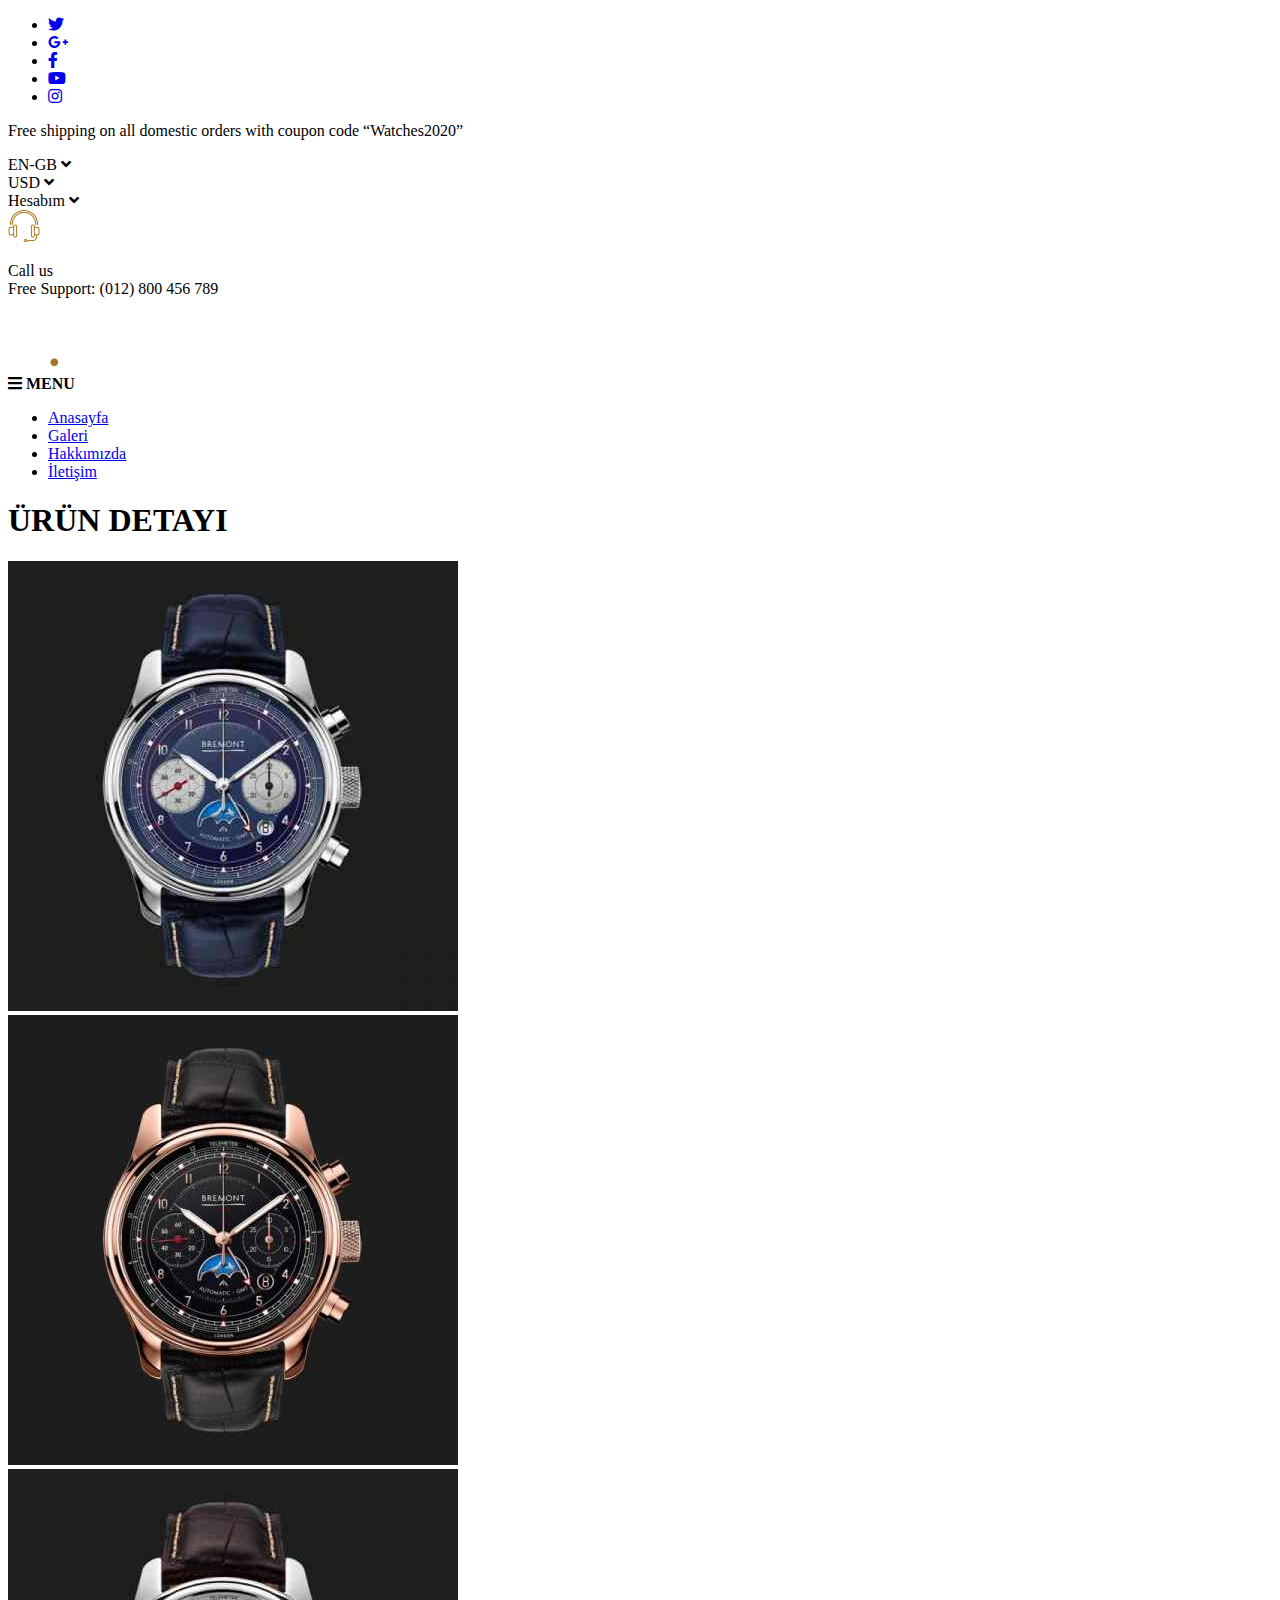
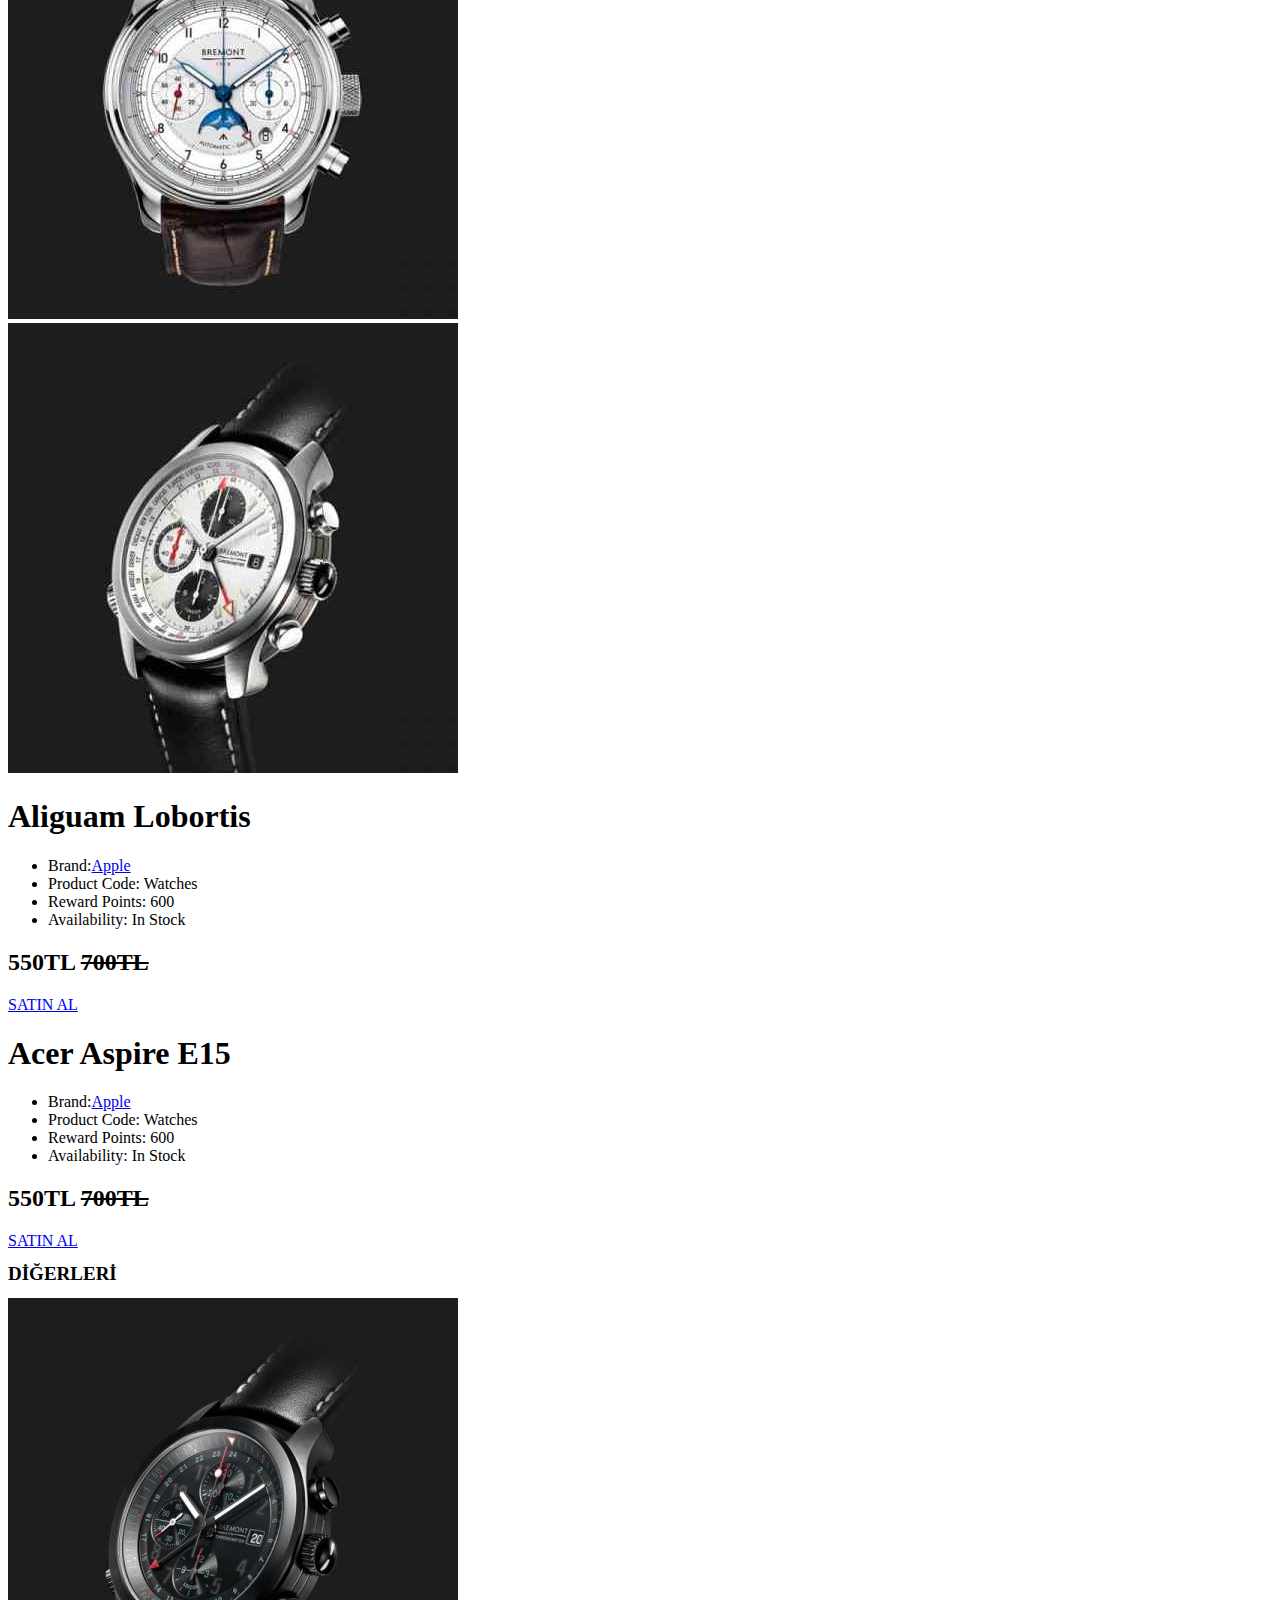
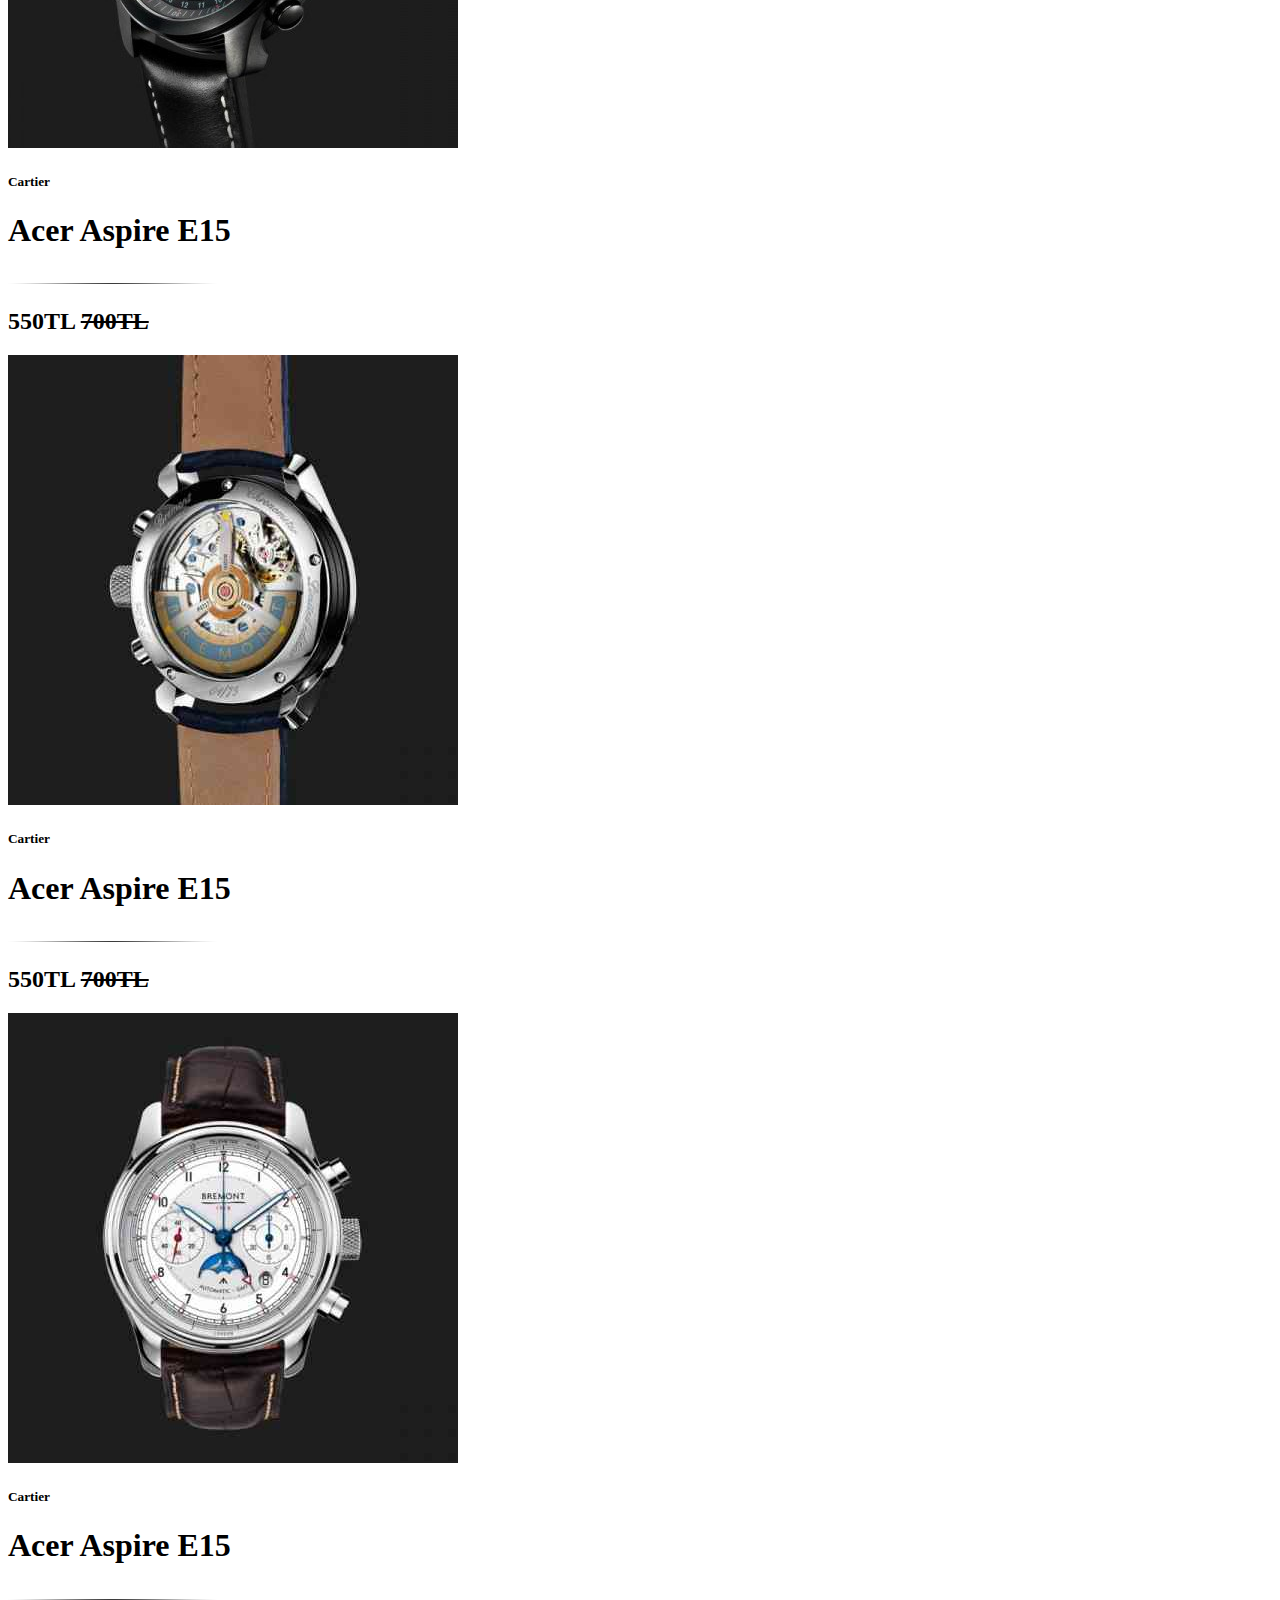
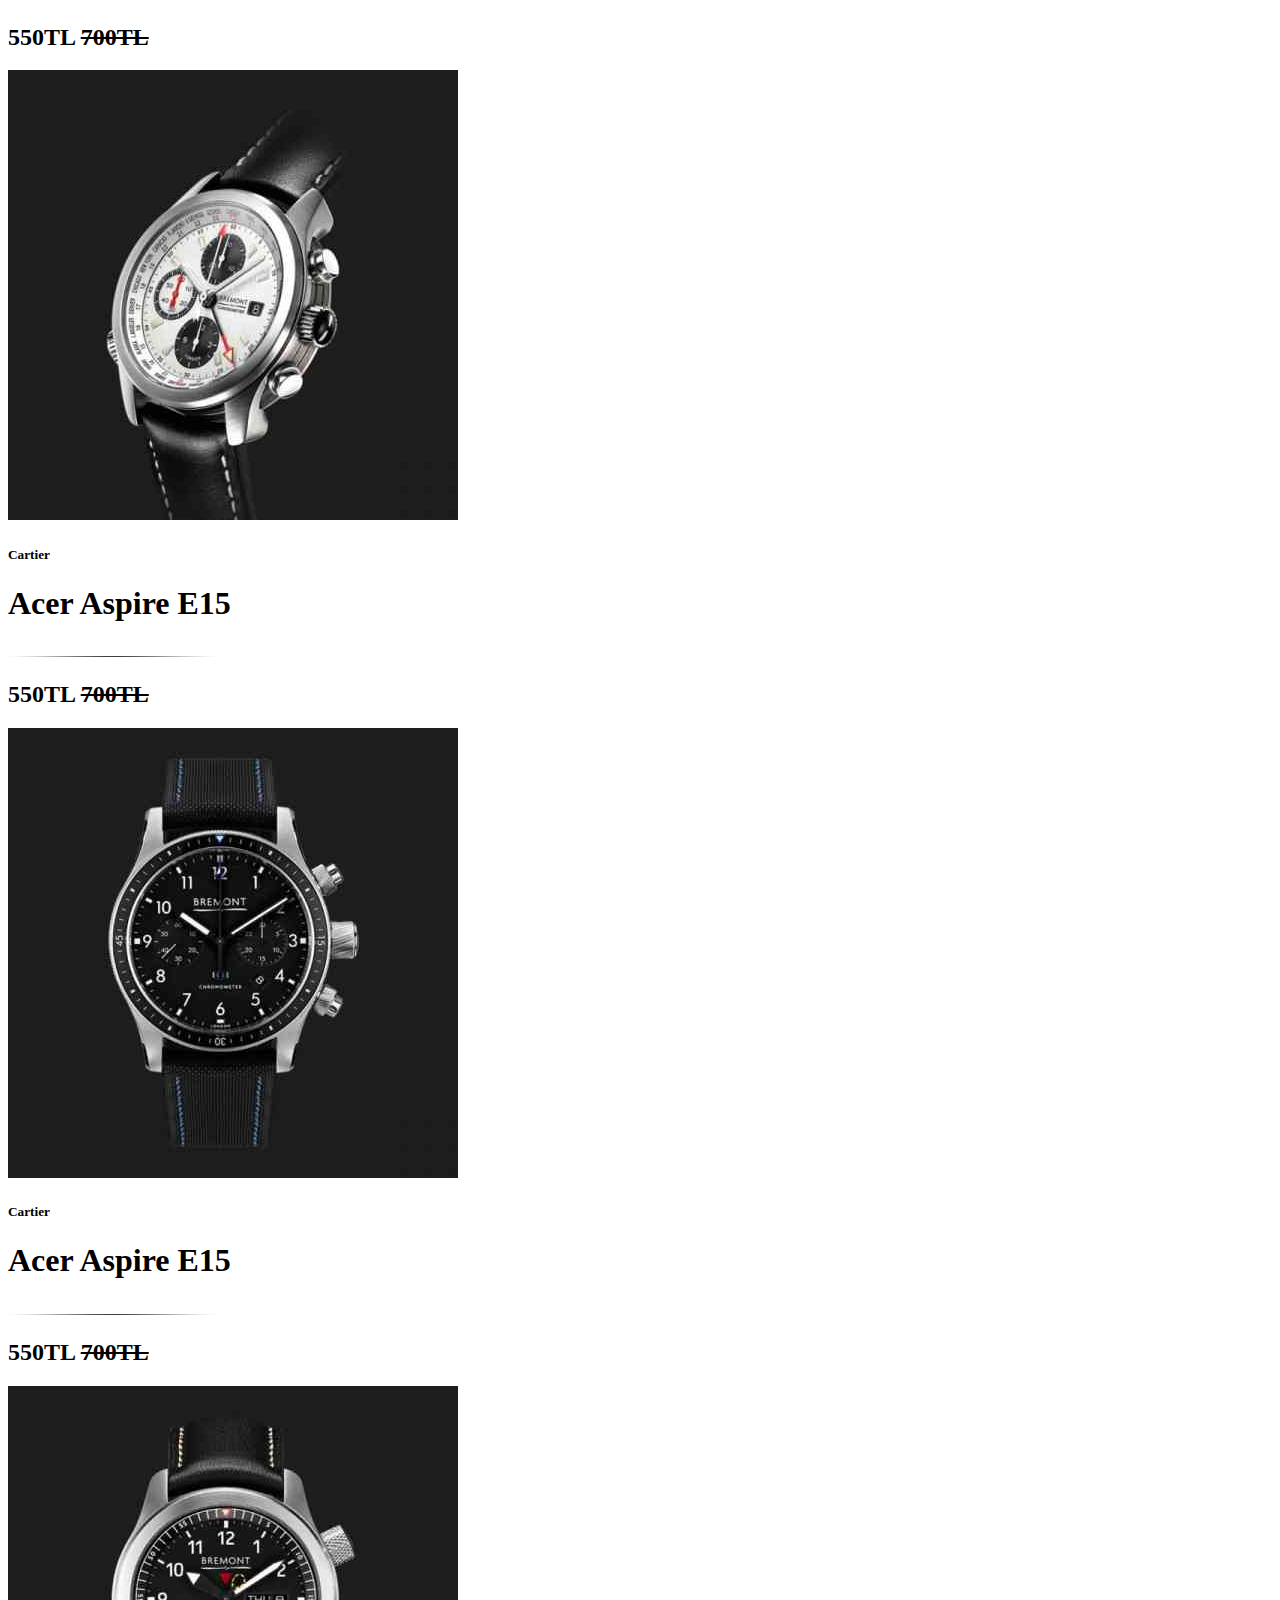
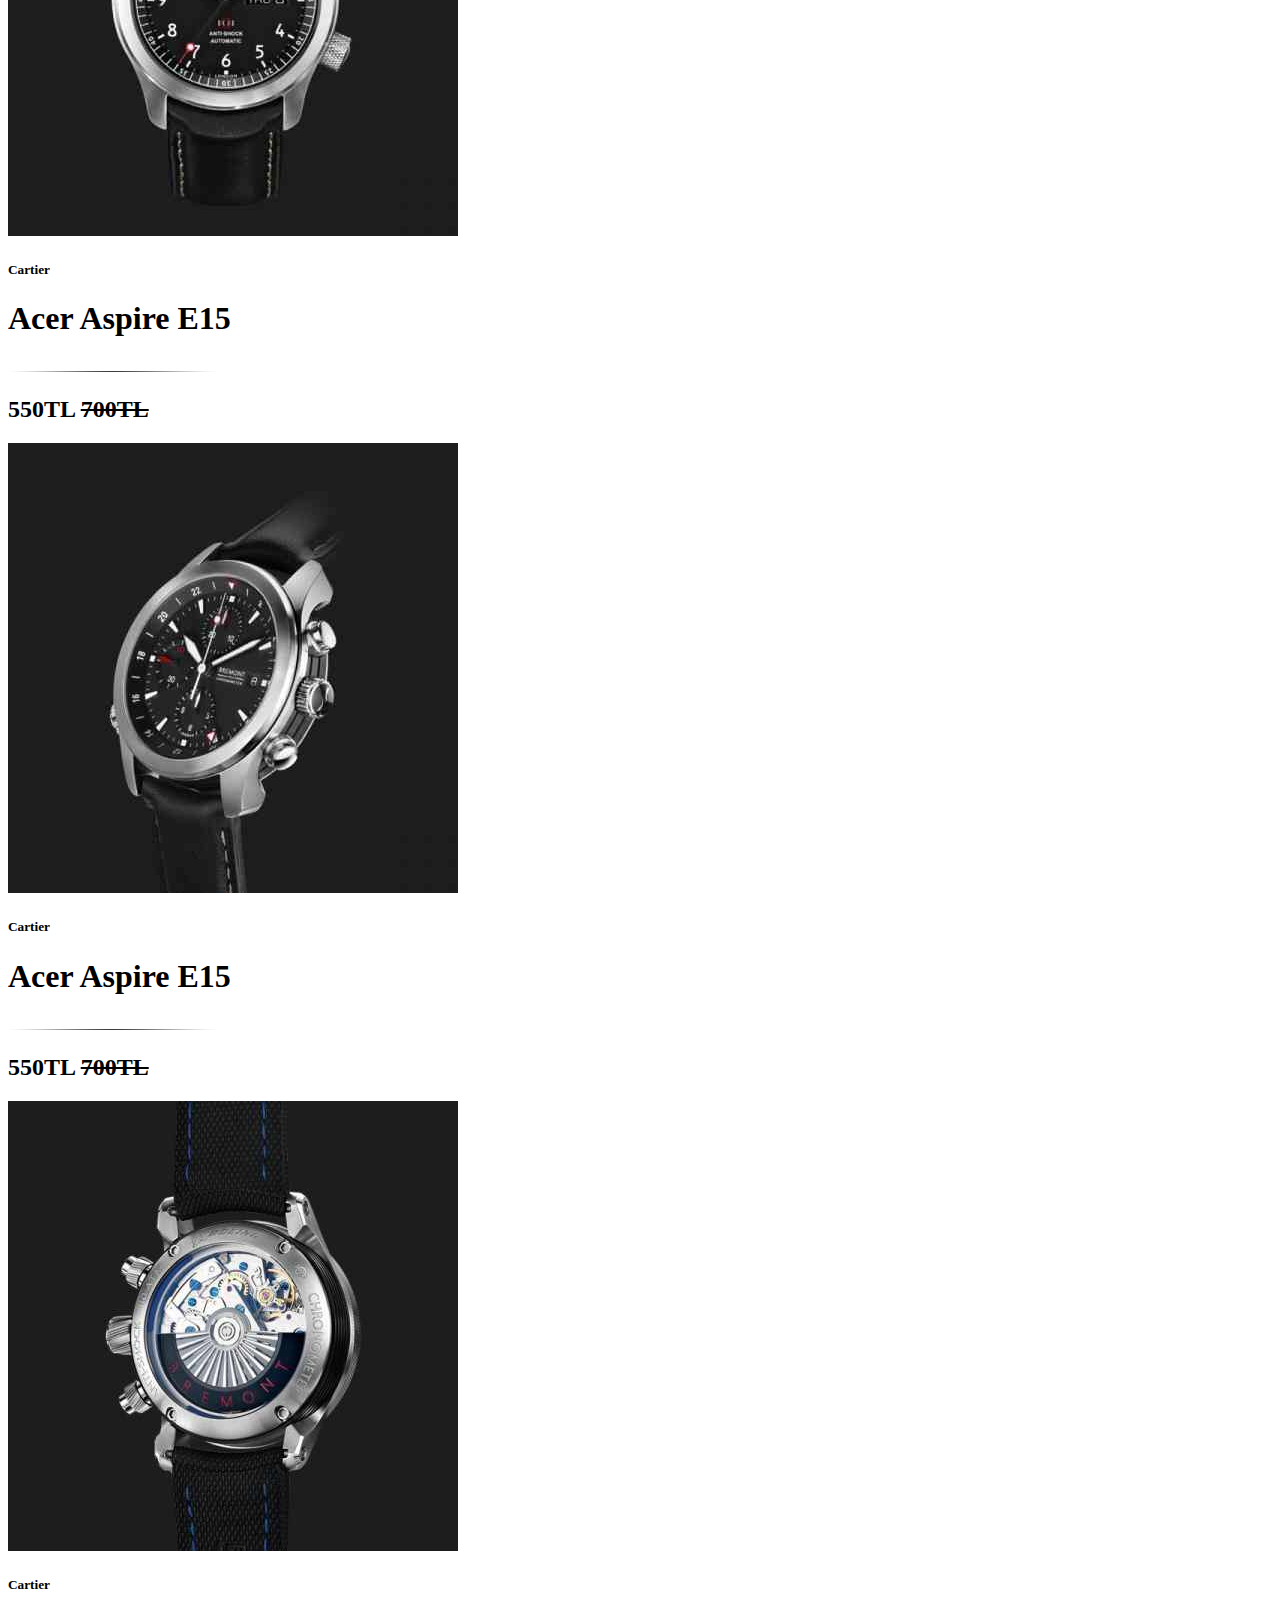
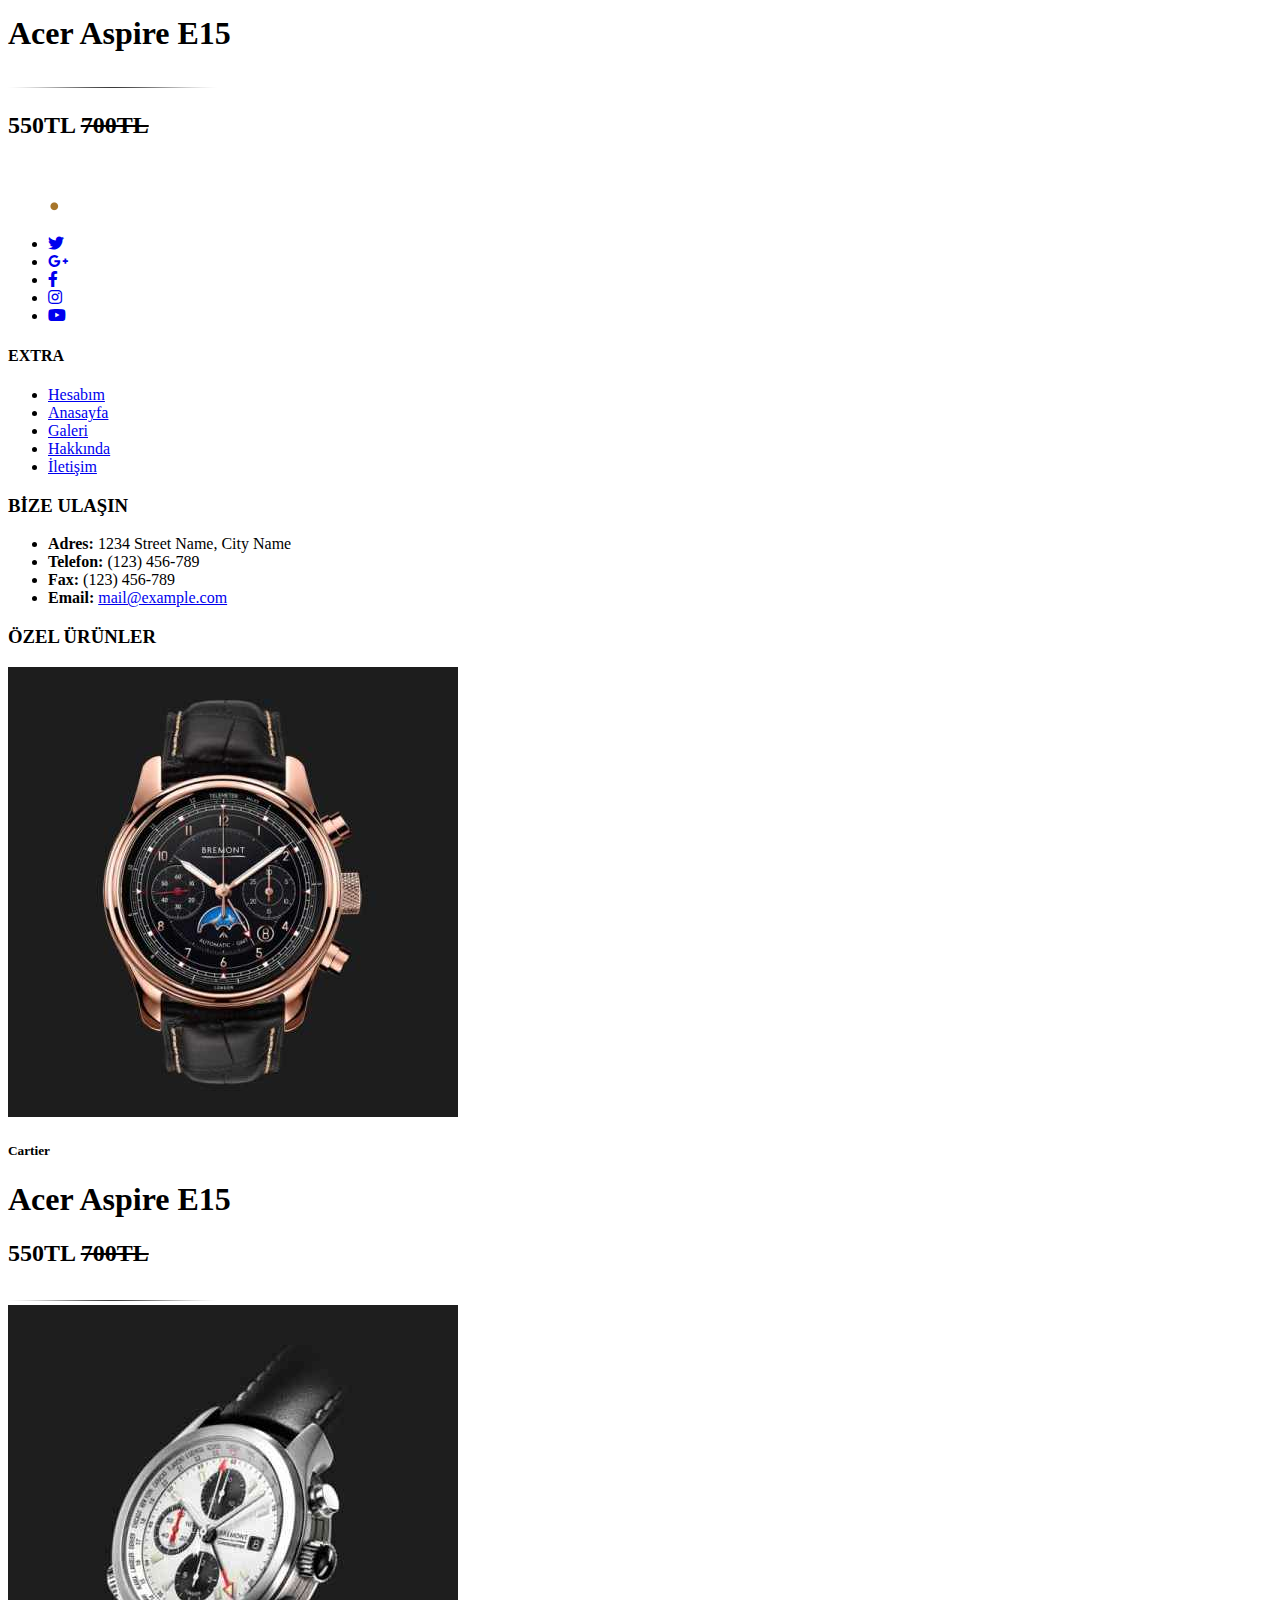
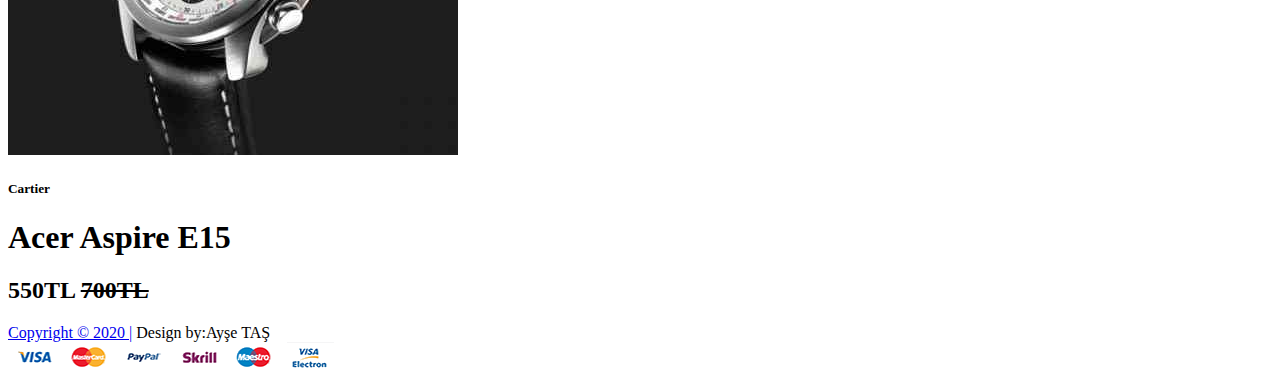
==== commit bbdf2624: "responsive kısmı tamamdır" ====
--- a/galeri.html
+++ b/galeri.html
@@ -121,20 +121,17 @@
                         <!--üçüncü başlık-->
             <div class="headerMenu">
                 <div class="container">
-                    <div class="menuLink">
-                        <ul >
-                            <li><a href="index.html">Anasayfa</a></li>
-                            <li><a href="galeri.html">Galeri</a></li>
-                            <li><a href="hakkimizda.html">Hakkımızda</a></li>
-                            <li><a href="iletisim.html">İletişim</a></li>
-                            
-                        </ul>
-                    </div>
-                    <div class="mobil">
-                            <i class="fas fa-bars"></i>
-                    </div>
-                    
-              
+                    <div class="menuBar">
+                        <div class="mobil"><i class="fas fa-bars">  MENU</i></div>
+                        <div class="menuLink">
+                            <ul >
+                                <li><a href="index.html">Anasayfa</a></li>
+                                <li><a href="galeri.html">Galeri</a></li>
+                                <li><a href="hakkimizda.html">Hakkımızda</a></li>
+                                <li><a href="iletisim.html">İletişim</a></li>
+                            </ul>
+                        </div>
+                    </div>
                 </div>
             </div>
 
@@ -419,7 +416,26 @@
             </div>
 
         </footer>
-
+        <script>
+            $(document).ready(function(){
+                var a=0;
+               $('.mobil').click(function(){
+                   if(a==0){
+                       $(this).html("<i class='fas fa-times'> MENU</i>");
+                       a++;
+                   }
+                   else{
+                       $(this).html("<i class='fas fa-bars'> MENU</i>");
+                       a=0;
+                   }
+                
+                   $(this).next('.menuLink').toggle(); 
+       
+               });
+             
+           });
+           
+        </script>
 
 
     </body>
